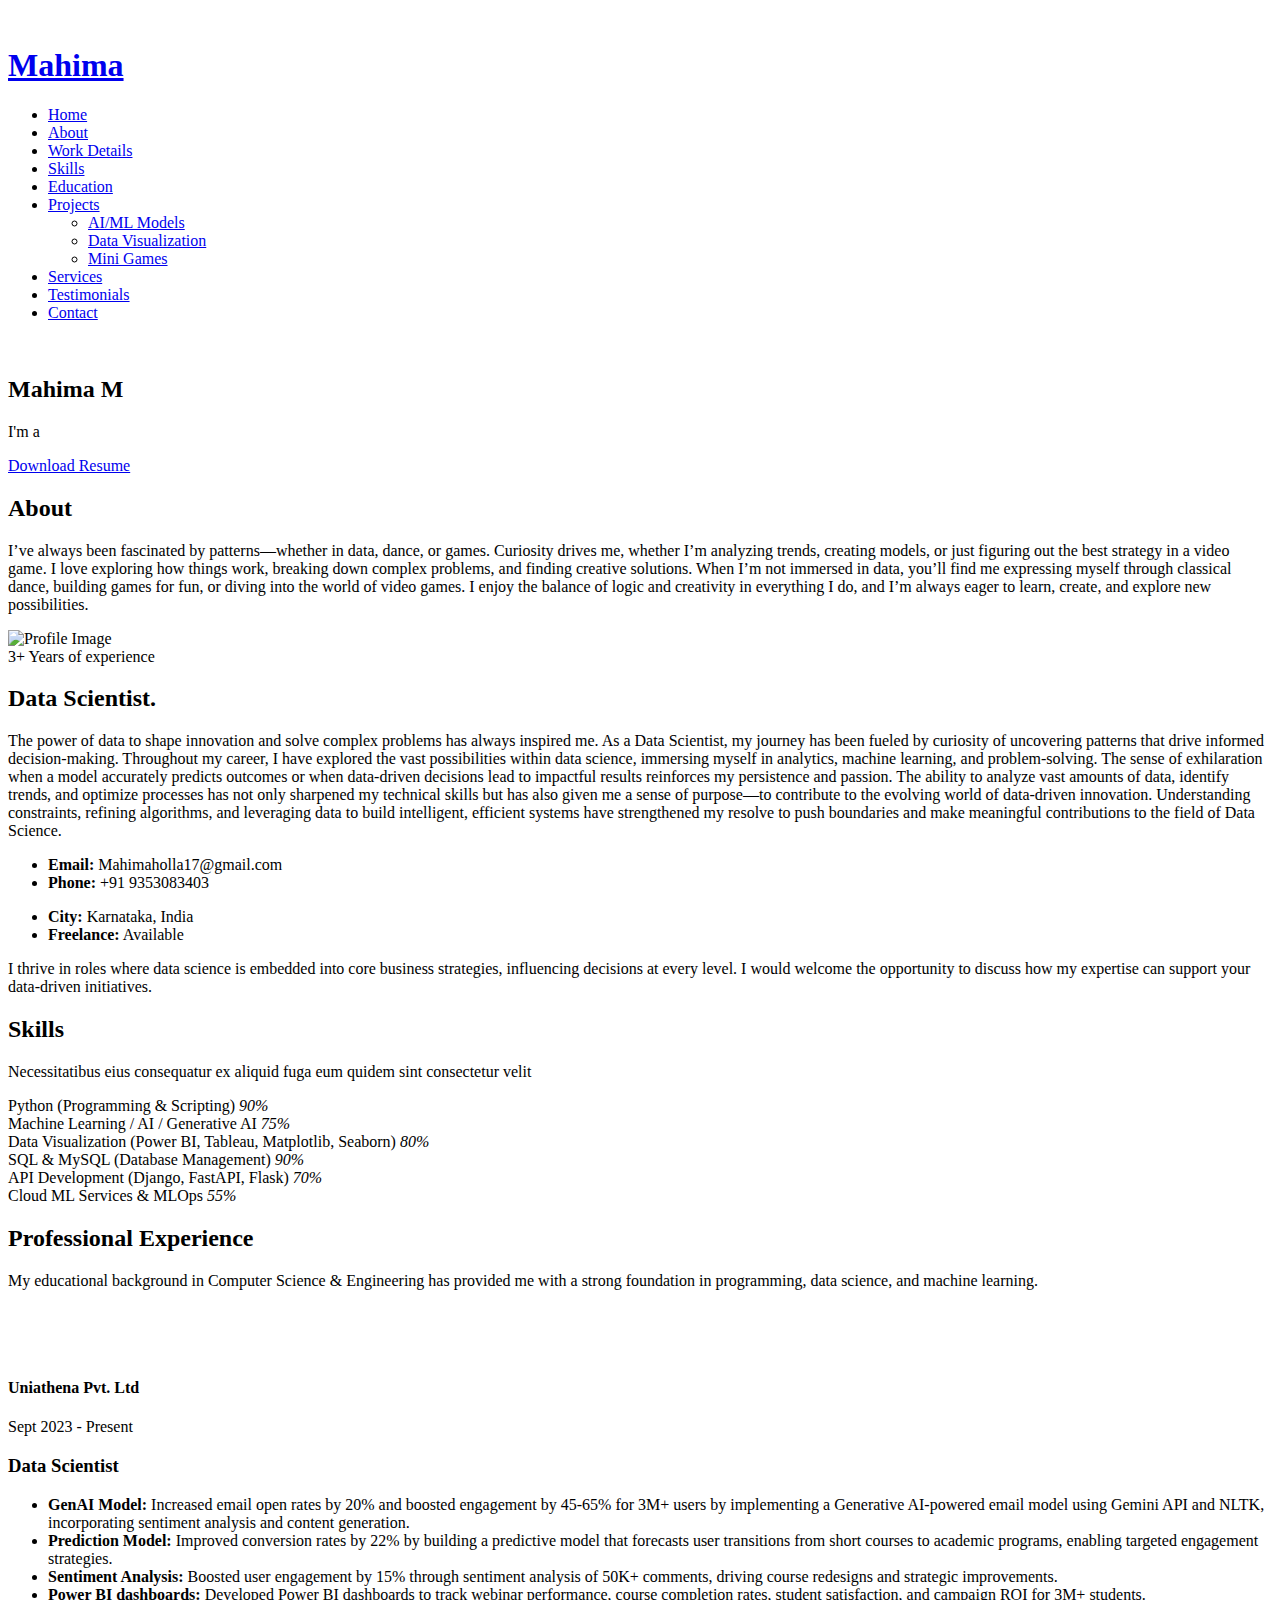
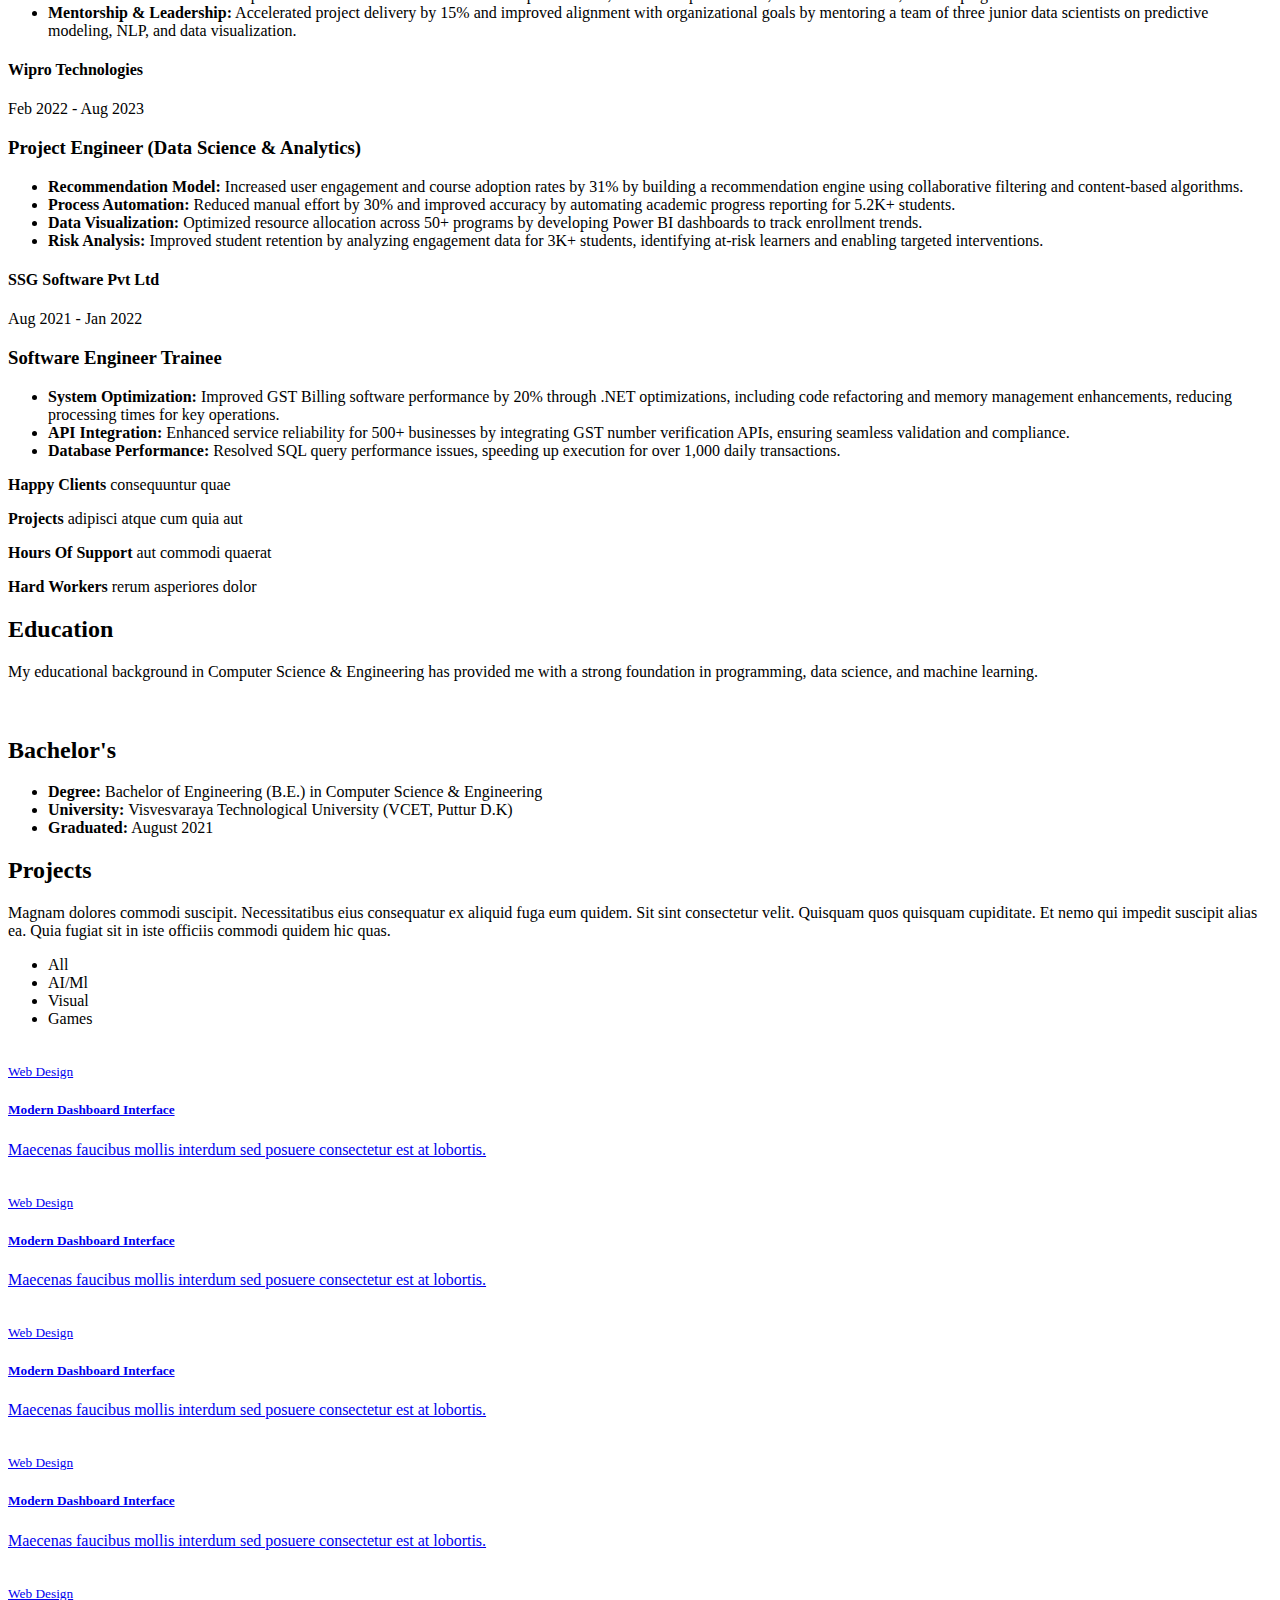
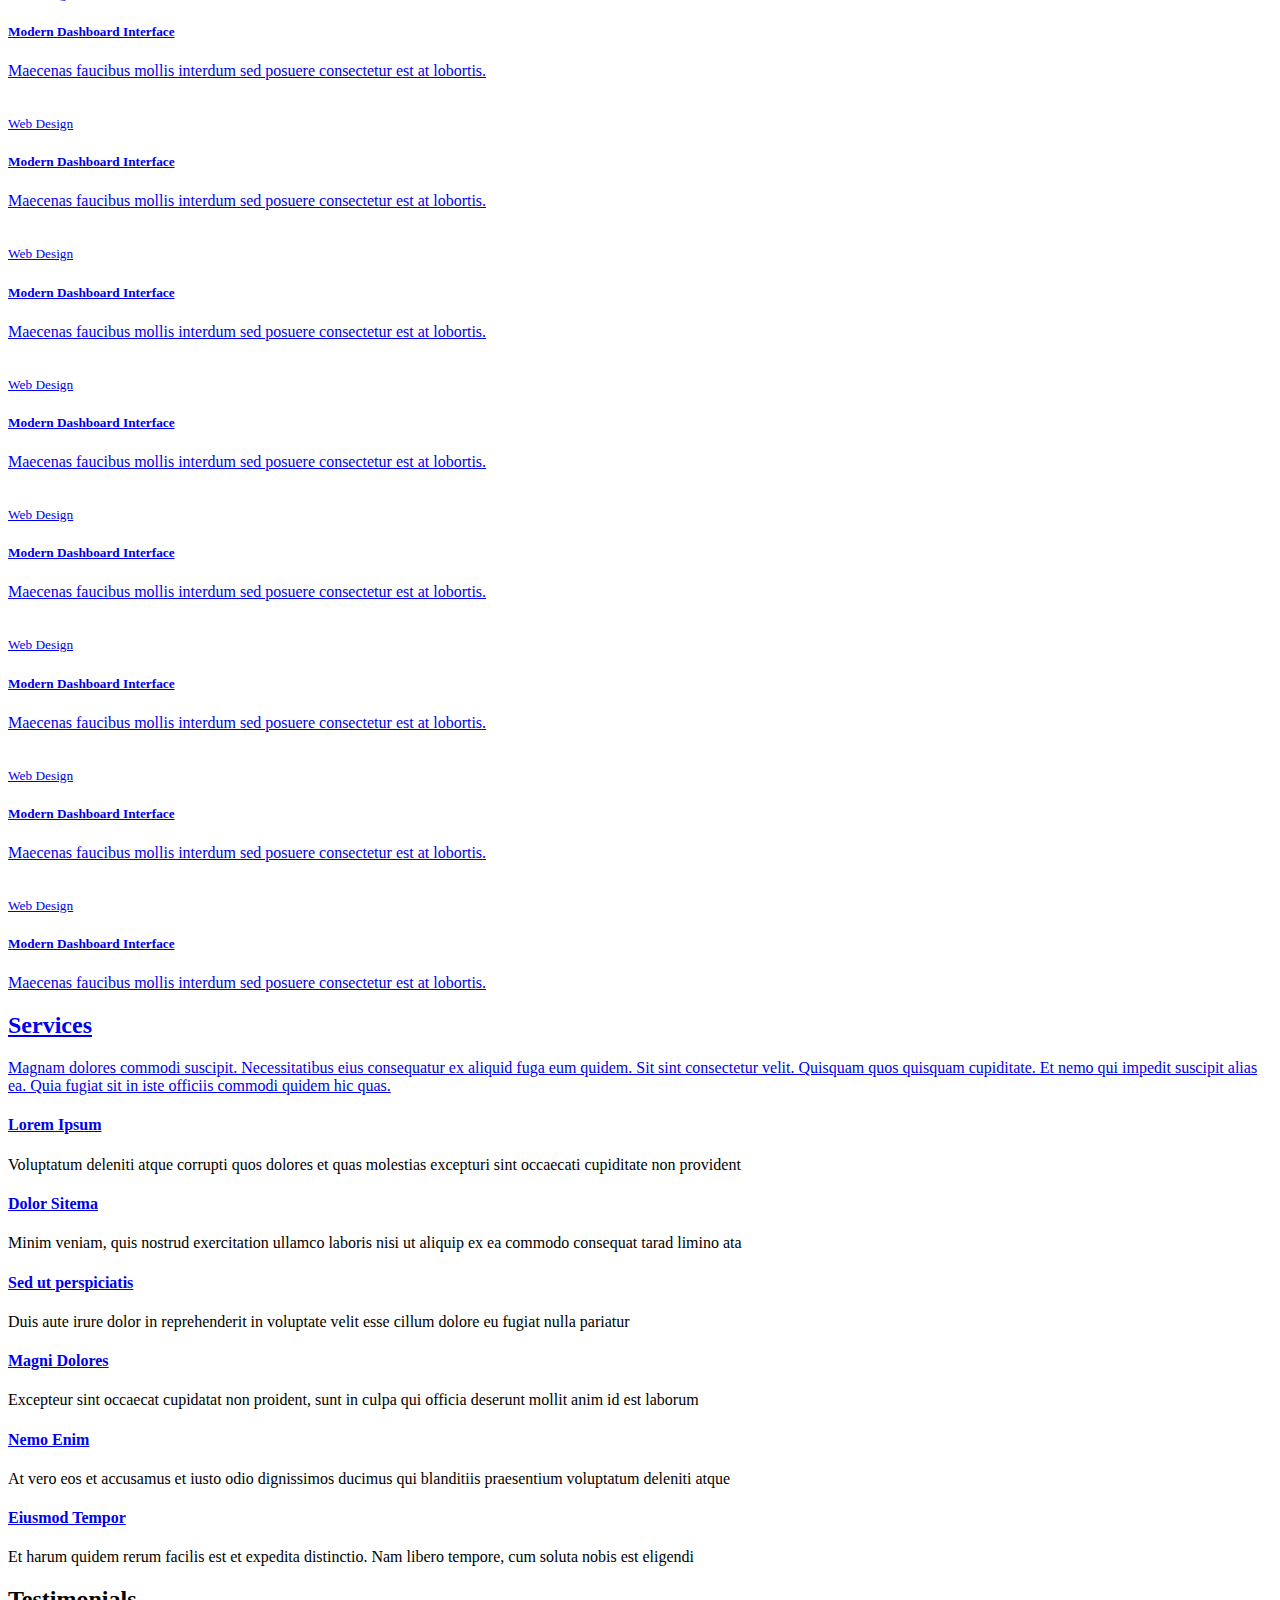
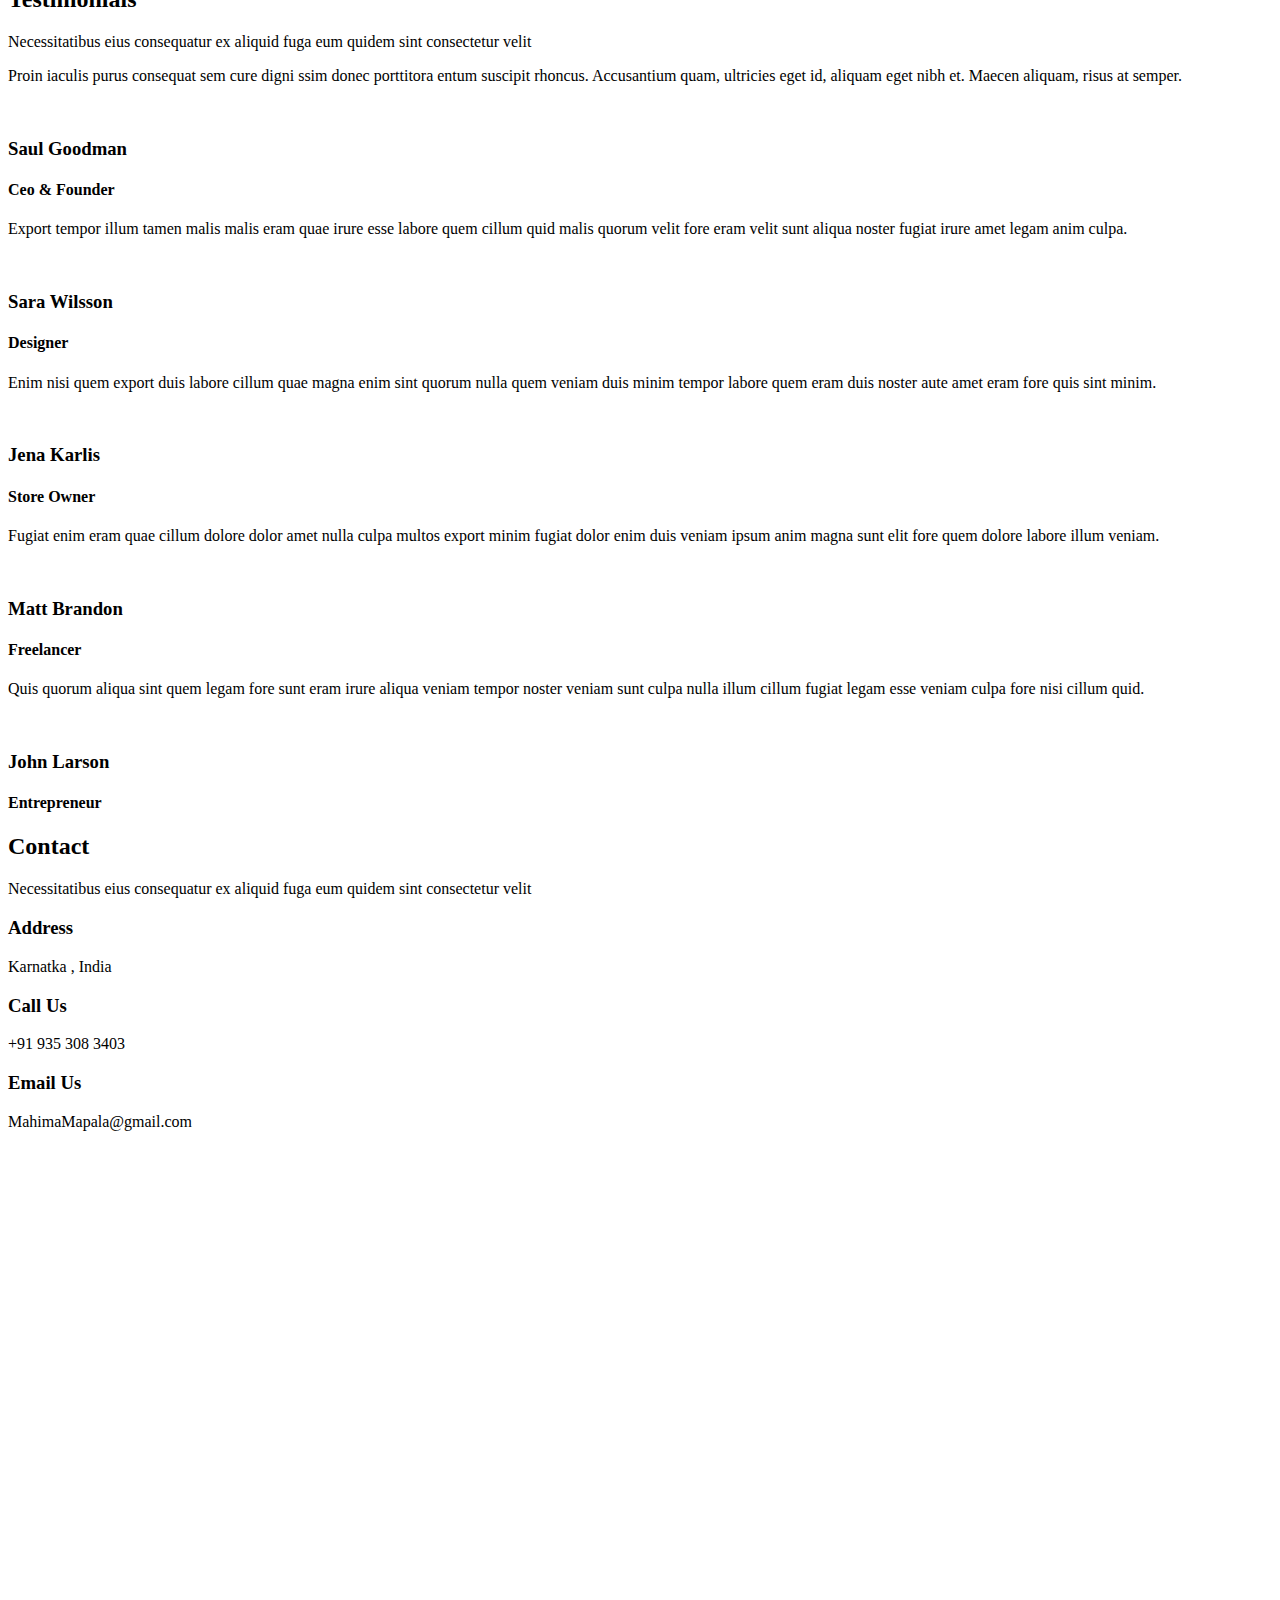
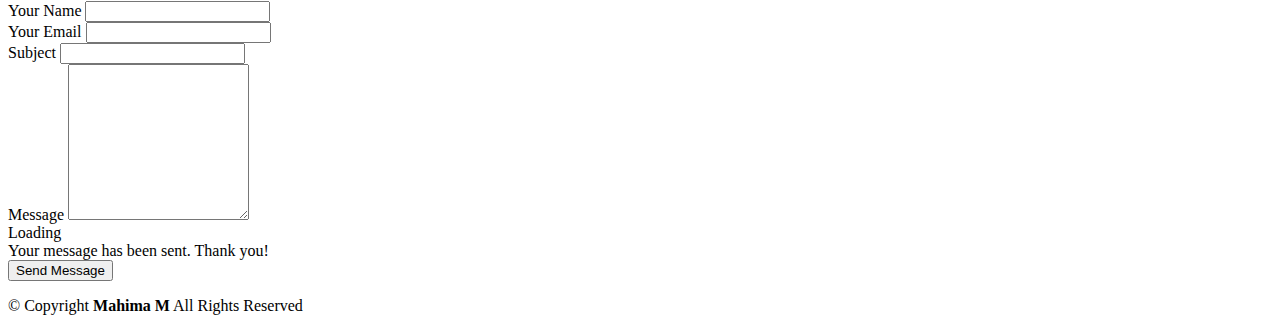
==== index.html @ 1193f6d0 "re arranged pages" ====
<!DOCTYPE html>
<html lang="en">

<head>
  <meta charset="utf-8">
  <meta content="width=device-width, initial-scale=1.0" name="viewport">
  <title>Index - iPortfolio Bootstrap Template</title>
  <meta content="" name="description">
  <meta content="" name="keywords">

  <!-- Favicons -->
  <link href="assets/img/favicon.png" rel="icon">
  <link href="assets/img/apple-touch-icon.png" rel="apple-touch-icon">

  <!-- Fonts -->
  <link href="https://fonts.googleapis.com" rel="preconnect">
  <link href="https://fonts.gstatic.com" rel="preconnect" crossorigin>
  <link
    href="https://fonts.googleapis.com/css2?family=Roboto:ital,wght@0,100;0,300;0,400;0,500;0,700;0,900;1,100;1,300;1,400;1,500;1,700;1,900&family=Poppins:ital,wght@0,100;0,200;0,300;0,400;0,500;0,600;0,700;0,800;0,900;1,100;1,200;1,300;1,400;1,500;1,600;1,700;1,800;1,900&family=Raleway:ital,wght@0,100;0,200;0,300;0,400;0,500;0,600;0,700;0,800;0,900;1,100;1,200;1,300;1,400;1,500;1,600;1,700;1,800;1,900&display=swap"
    rel="stylesheet">

  <!-- Vendor CSS Files -->
  <link href="assets/vendor/bootstrap/css/bootstrap.min.css" rel="stylesheet">
  <link href="assets/vendor/bootstrap-icons/bootstrap-icons.css" rel="stylesheet">
  <link href="assets/vendor/aos/aos.css" rel="stylesheet">
  <link href="assets/vendor/glightbox/css/glightbox.min.css" rel="stylesheet">
  <link href="assets/vendor/swiper/swiper-bundle.min.css" rel="stylesheet">

  <!-- Main CSS File -->
  <link href="assets/css/main.css" rel="stylesheet">

  <!-- =======================================================
  * Template Name: iPortfolio
  * Template URL: https://bootstrapmade.com/iportfolio-bootstrap-portfolio-websites-template/
  * Updated: Jun 29 2024 with Bootstrap v5.3.3
  * Author: BootstrapMade.com
  * License: https://bootstrapmade.com/license/
  ======================================================== -->
</head>

<body class="index-page">

  <header id="header" class="header dark-background d-flex flex-column">
    <i class="header-toggle d-xl-none bi bi-list"></i>

    <div class="profile-img">
      <img src="assets/img/my-profile-img.png" alt="" class="img-fluid rounded-circle">
    </div>

    <a href="index.html" class="logo d-flex align-items-center justify-content-center">
      <!-- Uncomment the line below if you also wish to use an image logo -->
      <!-- <img src="assets/img/logo.png" alt=""> -->
      <h1 class="sitename">Mahima</h1>
    </a>

    <div class="social-links text-center">
      <a href="#" class="twitter"><i class="bi bi-twitter-x"></i></a>
      <a href="#" class="facebook"><i class="bi bi-facebook"></i></a>
      <a href="#" class="instagram"><i class="bi bi-instagram"></i></a>
      <a href="#" class="google-plus"><i class="bi bi-skype"></i></a>
      <a href="#" class="linkedin"><i class="bi bi-linkedin"></i></a>
    </div>

    <nav id="navmenu" class="navmenu">
      <ul>
        <li><a href="#hero" class="active"><i class="bi bi-house navicon"></i>Home</a></li>
        <li><a href="#about"><i class="bi bi-person navicon"></i> About</a></li>
        <li><a href="#resume"><i class="bi bi-file-earmark-text navicon"></i>Work Details</a></li>
        <li><a href="#skills"><i class="bi bi-bar-chart navicon"></i> Skills</a></li>
        <li><a href="#education"><i class="bi bi-book navicon"></i> Education</a></li>

        <li class="dropdown"><a href="#portfolio" class="header-filter" data-filter="*" ><i class="bi bi-folder navicon"></i> <span>Projects</span> <i
              class="bi bi-chevron-down toggle-dropdown"></i></a>
          <ul>
            <li><a href="#portfolio" class="header-filter" data-filter=".filter-app">AI/ML Models</a></li>
            <li><a href="#portfolio" class="header-filter" data-filter=".filter-product">Data Visualization</a></li>
            <li><a href="#portfolio" class="header-filter" data-filter=".filter-branding">Mini Games</a></li>
            
          </ul>
        </li>
        <li><a href="#services"><i class="bi bi-hdd-stack navicon"></i> Services</a></li>

        <li><a href="#testimonials"><i class="bi bi-chat-left-quote navicon"></i> Testimonials</a></li>
        <li><a href="#contact"><i class="bi bi-envelope navicon"></i> Contact</a></li>
      </ul>
    </nav>

  </header>

  <main class="main">

    <!-- Hero Section -->
    <section id="hero" class="hero section dark-background">

      <img src="assets/img/hero-bg.png" alt="" data-aos="fade-in" class="">

      <div class="container" data-aos="fade-up" data-aos-delay="100">
        <h2>Mahima M</h2>
        <p>I'm a <span class="typed"
            data-typed-items="Data Scientist, Developer, Freelancer, Classical Dancer"></span><span
            class="typed-cursor typed-cursor--blink" aria-hidden="true"></span><span
            class="typed-cursor typed-cursor--blink" aria-hidden="true"></span></p>
        <a href="assets/MAHIMA M CV -.pdf" class="btn-get-started">Download Resume</a>
      </div>

    </section><!-- /Hero Section -->

    <!-- About Section -->
    <section id="about" class="about section">

      <!-- Section Title -->
      <div class="container section-title" data-aos="fade-up">
        <h2>About</h2>
        <p>I’ve always been fascinated by patterns—whether in data, dance, or games. Curiosity drives me, whether I’m
          analyzing trends, creating models, or just figuring out the best strategy in a video game. I love exploring
          how things work, breaking down complex problems, and finding creative solutions.

          When I’m not immersed in data, you’ll find me expressing myself through classical dance, building games for
          fun, or diving into the world of video games. I enjoy the balance of logic and creativity in everything I do,
          and I’m always eager to learn, create, and explore new possibilities.</p>
      </div><!-- End Section Title -->

      <div class="container" data-aos="fade-up" data-aos-delay="100">

        <div class="row gy-4 justify-content-center">
          <div class="col-lg-4" data-aos="zoom-out" data-aos-delay="200">
            <div class="about-image">
              <img src="assets/img/my-profile-img.png" alt="Profile Image" class="img-fluid">
              <div class="experience-badge" data-aos="zoom-in" data-aos-delay="300">
                <span class="number" contenteditable="true" spellcheck="false">3+</span>
                <span class="text" contenteditable="true" spellcheck="false">Years of experience</span>
              </div>
            </div>
          </div>


          <div class="col-lg-8 content">
            <h2>Data Scientist.</h2>
            <p class="fst-italic py-3">
              The power of data to shape innovation and solve complex problems has always inspired me. As a Data
              Scientist, my journey has been fueled by curiosity of uncovering patterns that drive informed
              decision-making. Throughout my career, I have explored the vast possibilities within data science,
              immersing myself in analytics, machine learning, and problem-solving.

              The sense of exhilaration when a model accurately predicts outcomes or when data-driven decisions lead to
              impactful results reinforces my persistence and passion. The ability to analyze vast amounts of data,
              identify trends, and optimize processes has not only sharpened my technical skills but has also given me a
              sense of purpose—to contribute to the evolving world of data-driven innovation. Understanding constraints,
              refining algorithms, and leveraging data to build intelligent, efficient systems have strengthened my
              resolve to push boundaries and make meaningful contributions to the field of Data Science.

            </p>
            <div class="row">
              <div class="col-lg-6">
                <ul>
                  <!-- <li><i class="bi bi-chevron-right"></i> <strong>Birthday:</strong> <span>1 May 1995</span></li>
                --><!--<li><i class="bi bi-chevron-right"></i> <strong>Website:</strong> <span>www.example.com</span></li>
                  --><!--<li><i class="bi bi-chevron-right"></i> <strong>Degree:</strong> <span>Bachelor of Engineering in Computer Science</span></li>
                -->
                  <li><i class="bi bi-chevron-right"></i> <strong>Email:</strong> <span>Mahimaholla17@gmail.com</span>
                  </li>

                  <li><i class="bi bi-chevron-right"></i> <strong>Phone:</strong> <span>+91 9353083403</span></li>

                </ul>
              </div>
              <div class="col-lg-6">
                <ul>
                  <!--<li><i class="bi bi-chevron-right"></i> <strong>Age:</strong> <span>30</span></li>
                               -->
                  <li><i class="bi bi-chevron-right"></i> <strong>City:</strong> <span>Karnataka, India</span></li>
                  <li><i class="bi bi-chevron-right"></i> <strong>Freelance:</strong> <span>Available</span></li>
                </ul>
              </div>
            </div>
            <p class="py-3">
              I thrive in roles where data science is embedded into core business strategies, influencing decisions at
              every level. I would welcome the opportunity to discuss how my expertise can support your data-driven
              initiatives.</p>
            </p>
          </div>
        </div>

      </div>

    </section><!-- /About Section -->






    <!-- Skills Section -->
    <section id="skills" class="skills section light-background">

      <!-- Section Title -->
      <div class="container section-title" data-aos="fade-up">
        <h2>Skills</h2>
        <p>Necessitatibus eius consequatur ex aliquid fuga eum quidem sint consectetur velit</p>
      </div><!-- End Section Title -->


      <div class="container" data-aos="fade-up" data-aos-delay="100">

        <div class="row skills-content skills-animation">

          <div class="col-lg-6">



            <div class="progress">
              <span class="skill"><span>Python (Programming & Scripting)</span> <i class="val">90%</i></span>
              <div class="progress-bar-wrap">
                <div class="progress-bar" role="progressbar" aria-valuenow="90" aria-valuemin="0" aria-valuemax="100">
                </div>
              </div>
            </div><!-- End Skills Item -->


            <div class="progress">
              <span class="skill"><span>Machine Learning / AI / Generative AI</span> <i class="val">75%</i></span>
              <div class="progress-bar-wrap">
                <div class="progress-bar" role="progressbar" aria-valuenow="70" aria-valuemin="0" aria-valuemax="100">
                </div>
              </div>
            </div><!-- End Skills Item -->



            <div class="progress">
              <span class="skill"><span>Data Visualization (Power BI, Tableau, Matplotlib, Seaborn)</span> <i
                  class="val">80%</i></span>
              <div class="progress-bar-wrap">
                <div class="progress-bar" role="progressbar" aria-valuenow="85" aria-valuemin="0" aria-valuemax="100">
                </div>
              </div>
            </div><!-- End Skills Item -->

          </div>

          <div class="col-lg-6">

            <div class="progress">
              <span class="skill"><span>SQL & MySQL (Database Management)</span> <i class="val">90%</i></span>
              <div class="progress-bar-wrap">
                <div class="progress-bar" role="progressbar" aria-valuenow="90" aria-valuemin="0" aria-valuemax="100">
                </div>
              </div>
            </div><!-- End Skills Item -->

            <div class="progress">
              <span class="skill"><span>API Development (Django, FastAPI, Flask) </span> <i class="val">70%</i></span>
              <div class="progress-bar-wrap">
                <div class="progress-bar" role="progressbar" aria-valuenow="70" aria-valuemin="0" aria-valuemax="100">
                </div>
              </div>
            </div><!-- End Skills Item -->

            <div class="progress">
              <span class="skill"><span>Cloud ML Services & MLOps</span> <i class="val">55%</i></span>
              <div class="progress-bar-wrap">
                <div class="progress-bar" role="progressbar" aria-valuenow="55" aria-valuemin="0" aria-valuemax="100">
                </div>
              </div>
            </div><!-- End Skills Item -->

          </div>

        </div>

      </div>

    </section><!-- /Skills Section -->


    <!-- Resume Section -->
    <!-- Resume Section -->
    <section id="resume" class="resume section">

      <!-- Section Title -->
      <div class="container section-title" style="padding-bottom: 20px;" data-aos="fade-up">
        <h2>Professional Experience</h2>
        <p style="margin-bottom: 3rem;">My educational background in Computer Science & Engineering has provided me with
          a strong foundation in programming, data science, and machine learning.</p>
      </div><!-- End Section Title -->

      <slot type="section-title"></slot>

      <div class="container" data-aos="fade-up" data-aos-delay="100">

        <div class="row">
          <div class="col-12">
            <div class="resume-wrapper">
              <div class="resume-block" data-aos="fade-up">

                <div class="timeline">

                  <div class="timeline-item" data-aos="fade-up" data-aos-delay="200">
                    <div class="timeline-left">
                      <h4 class="company">Uniathena Pvt. Ltd</h4>
                      <span class="period">Sept 2023 - Present</span>
                    </div>
                    <div class="timeline-dot"></div>
                    <div class="timeline-right">
                      <h3 class="position">Data Scientist</h3>
                      <ul class="description">
                        <li><b>GenAI Model:</b> Increased email open rates by 20% and boosted engagement by 45-65% for
                          3M+ users by implementing a Generative AI-powered email model using Gemini API and NLTK,
                          incorporating sentiment analysis and content generation.</li>
                        <li><b>Prediction Model:</b> Improved conversion rates by 22% by building a predictive model
                          that forecasts user transitions from short courses to academic programs, enabling targeted
                          engagement strategies.</li>
                        <li><b>Sentiment Analysis:</b> Boosted user engagement by 15% through sentiment analysis of 50K+
                          comments, driving course redesigns and strategic improvements.</li>
                        <li><b>Power BI dashboards:</b> Developed Power BI dashboards to track webinar performance,
                          course completion rates, student satisfaction, and campaign ROI for 3M+ students.</li>
                        <li><b>Mentorship & Leadership:</b> Accelerated project delivery by 15% and improved alignment
                          with organizational goals by mentoring a team of three junior data scientists on predictive
                          modeling, NLP, and data visualization.</li>
                      </ul>

                    </div>
                  </div>

                  <div class="timeline-item" data-aos="fade-up" data-aos-delay="300">
                    <div class="timeline-left">
                      <h4 class="company">Wipro Technologies</h4>
                      <span class="period">Feb 2022 - Aug 2023</span>
                    </div>
                    <div class="timeline-dot"></div>
                    <div class="timeline-right">
                      <h3 class="position">Project Engineer (Data Science & Analytics)</h3>
                      <ul class="description">
                        <li><b>Recommendation Model:</b> Increased user engagement and course adoption rates by 31% by
                          building a recommendation engine using collaborative filtering and content-based algorithms.
                        </li>
                        <li><b>Process Automation:</b> Reduced manual effort by 30% and improved accuracy by automating
                          academic progress reporting for 5.2K+ students.</li>
                        <li><b>Data Visualization:</b> Optimized resource allocation across 50+ programs by developing
                          Power BI dashboards to track enrollment trends.</li>
                        <li><b>Risk Analysis:</b> Improved student retention by analyzing engagement data for 3K+
                          students, identifying at-risk learners and enabling targeted interventions.</li>
                      </ul>
                    </div>
                  </div>

                  <div class="timeline-item" data-aos="fade-up" data-aos-delay="400">
                    <div class="timeline-left">
                      <h4 class="company">SSG Software Pvt Ltd</h4>
                      <span class="period">Aug 2021 - Jan 2022</span>
                    </div>
                    <div class="timeline-dot"></div>
                    <div class="timeline-right ">

                      <h3 class="position">Software Engineer Trainee</h3>
                      <ul class="description">
                        <li><b>System Optimization:</b> Improved GST Billing software performance by 20% through .NET
                          optimizations, including code refactoring and memory management enhancements, reducing
                          processing times for key operations.</li>
                        <li><b>API Integration:</b> Enhanced service reliability for 500+ businesses by integrating GST
                          number verification APIs, ensuring seamless validation and compliance.</li>
                        <li><b>Database Performance:</b> Resolved SQL query performance issues, speeding up execution
                          for over 1,000 daily transactions.</li>
                      </ul>
                    </div>
                  </div>

                </div><!-- End Timeline -->

              </div>
            </div>
          </div>
        </div>

      </div>

    </section><!-- /Resume Section -->

    <!-- Stats Section -->

    <section id="stats" class="stats section light-background">

      <div class="container" data-aos="fade-up" data-aos-delay="100">

        <div class="row gy-4">

          <div class="col-lg-3 col-md-6">
            <div class="stats-item">
              <i class="bi bi-emoji-smile"></i>
              <span data-purecounter-start="0" data-purecounter-end="232" data-purecounter-duration="1"
                class="purecounter"></span>
              <p><strong>Happy Clients</strong> <span>consequuntur quae</span></p>
            </div>
          </div>

          <!-- End Stats Item -->

          <div class="col-lg-3 col-md-6">
            <div class="stats-item">
              <i class="bi bi-journal-richtext"></i>
              <span data-purecounter-start="0" data-purecounter-end="521" data-purecounter-duration="1"
                class="purecounter"></span>
              <p><strong>Projects</strong> <span>adipisci atque cum quia aut</span></p>
            </div>
          </div>
          <!-- End Stats Item -->

          <div class="col-lg-3 col-md-6">
            <div class="stats-item">
              <i class="bi bi-cup"></i>
              <span data-purecounter-start="0" data-purecounter-end="1453" data-purecounter-duration="1"
                class="purecounter"></span>
              <p><strong>Hours Of Support</strong> <span>aut commodi quaerat</span></p>
            </div>
          </div>
          <!-- End Stats Item -->

          <div class="col-lg-3 col-md-6">
            <div class="stats-item">
              <i class="bi bi-people"></i>
              <span data-purecounter-start="0" data-purecounter-end="32" data-purecounter-duration="1"
                class="purecounter"></span>
              <p><strong>Hard Workers</strong> <span>rerum asperiores dolor</span></p>
            </div>
          </div>
          <!-- End Stats Item -->

        </div>

      </div>

    </section>
    <!-- /Stats Section -->


    <!-- Education Section -->
    <section id="education" class="education section">

      <!-- Section Title -->
      <div class="container section-title" style="padding-bottom: 20px;" data-aos="fade-up">
        <h2>Education</h2>
        <p>My educational background in Computer Science & Engineering has provided me with a strong foundation in
          programming, data science, and machine learning.</p>
      </div><!-- End Section Title -->
      <div class="container" data-aos="fade-up" data-aos-delay="100">
        <div class="row">
          <div class="col-lg-8 content">
            <h2>Bachelor's</h2>
            <ul>
              <li><i class="bi bi-chevron-right"></i> <strong>Degree:</strong> <span>Bachelor of Engineering (B.E.) in
                  Computer Science & Engineering</span></li>
              <li><i class="bi bi-chevron-right"></i> <strong>University:</strong> <span>Visvesvaraya Technological
                  University (VCET, Puttur D.K)</span></li>
              <li><i class="bi bi-chevron-right"></i> <strong>Graduated:</strong> <span>August 2021</span></li>
            </ul>
          </div>
        </div>
      </div>

    </section><!-- /Education Section -->

    <!-- Portfolio Section -->
    <section id="portfolio" class="portfolio section light-background">

      <!-- Section Title -->
      <div class="container section-title" data-aos="fade-up">
        <h2>Projects</h2>
        <p>Magnam dolores commodi suscipit. Necessitatibus eius consequatur ex aliquid fuga eum quidem. Sit sint
          consectetur velit. Quisquam quos quisquam cupiditate. Et nemo qui impedit suscipit alias ea. Quia fugiat sit
          in iste officiis commodi quidem hic quas.</p>
      </div><!-- End Section Title -->

      <div class="container">

        <div class="isotope-layout" data-default-filter="*" data-layout="masonry" data-sort="original-order">

          <ul class="portfolio-filters isotope-filters" data-aos="fade-up" data-aos-delay="100">
            <li data-filter="*" class="filter-active"><i class="bi bi-grid-3x3"></i> All</li>
            <li data-filter=".filter-app"><i class="bi bi-robot"></i>AI/Ml</li>
            <li data-filter=".filter-product"><i class="bi bi-graph-up"></i>Visual</li>
            <li data-filter=".filter-branding"><i class="bi bi-controller"></i>Games</li>
            <!--<li data-filter=".filter-books">Books</li>-->
          </ul><!-- End Portfolio Filters -->

          <div class="row gy-4 isotope-container" data-aos="fade-up" data-aos-delay="200">

            <div class="col-lg-4 col-md-6 portfolio-item isotope-item filter-app">
              <div class="portfolio-card">
                <a href="pages/portfolio-details.html" title="More Details" class="text-decoration-none text-reset">
                  <div class="portfolio-content h-100">
                    <img src="assets/img/portfolio/app-1.jpg" class="img-fluid" alt="">
                    
                  </div>

                  <div class="portfolio-description-box p-3">
                    <small class="text-primary fw-bold text-uppercase">Web Design</small>
                    <h5 class="mt-2 mb-1">Modern Dashboard Interface</h5>
                    <p class="text-muted mb-0">Maecenas faucibus mollis interdum sed posuere consectetur est at
                      lobortis.
                    </p>
                  </div>
              </div>

            </div><!-- End Portfolio Item -->


            <div class="col-lg-4 col-md-6 portfolio-item isotope-item filter-product">
              <div class="portfolio-card">
                <a href="pages/portfolio-details.html" title="More Details" class="text-decoration-none text-reset">


                  <div class="portfolio-content h-100">
                    <img src="assets/img/portfolio/product-1.jpg" class="img-fluid" alt="">

                  </div>

                  <div class="portfolio-description-box p-3">
                    <small class="text-primary fw-bold text-uppercase">Web Design</small>
                    <h5 class="mt-2 mb-1">Modern Dashboard Interface</h5>
                    <p class="text-muted mb-0">Maecenas faucibus mollis interdum sed posuere consectetur est at
                      lobortis.
                    </p>
                  </div>
              </div>

            </div><!-- End Portfolio Item -->

            <div class="col-lg-4 col-md-6 portfolio-item isotope-item filter-branding">
              <div class="portfolio-card">
                <a href="pages/portfolio-details.html" title="More Details" class="text-decoration-none text-reset">


                  <div class="portfolio-content h-100">
                    <img src="assets/img/portfolio/branding-1.jpg" class="img-fluid" alt="">

                  </div>
                  <div class="portfolio-description-box p-3">
                    <small class="text-primary fw-bold text-uppercase">Web Design</small>
                    <h5 class="mt-2 mb-1">Modern Dashboard Interface</h5>
                    <p class="text-muted mb-0">Maecenas faucibus mollis interdum sed posuere consectetur est at
                      lobortis.
                    </p>
                  </div>
              </div>
            </div><!-- End Portfolio Item -->

            <div class="col-lg-4 col-md-6 portfolio-item isotope-item filter-books">
              <div class="portfolio-card">
                <a href="pages/portfolio-details.html" title="More Details" class="text-decoration-none text-reset">

                  <div class="portfolio-content h-100">
                    <img src="assets/img/portfolio/books-1.jpg" class="img-fluid" alt="">

                  </div>
                  <div class="portfolio-description-box p-3">
                    <small class="text-primary fw-bold text-uppercase">Web Design</small>
                    <h5 class="mt-2 mb-1">Modern Dashboard Interface</h5>
                    <p class="text-muted mb-0">Maecenas faucibus mollis interdum sed posuere consectetur est at
                      lobortis.
                    </p>
                  </div>
              </div>
            </div><!-- End Portfolio Item -->

            <div class="col-lg-4 col-md-6 portfolio-item isotope-item filter-app">
              <div class="portfolio-card">
                <a href="pages/portfolio-details.html" title="More Details" class="text-decoration-none text-reset">

                  <div class="portfolio-content h-100">
                    <img src="assets/img/portfolio/app-2.jpg" class="img-fluid" alt="">

                  </div>
                  <div class="portfolio-description-box p-3">
                    <small class="text-primary fw-bold text-uppercase">Web Design</small>
                    <h5 class="mt-2 mb-1">Modern Dashboard Interface</h5>
                    <p class="text-muted mb-0">Maecenas faucibus mollis interdum sed posuere consectetur est at
                      lobortis.
                    </p>
                  </div>
              </div>
            </div><!-- End Portfolio Item -->

            <div class="col-lg-4 col-md-6 portfolio-item isotope-item filter-product">
              <div class="portfolio-card">
                <a href="pages/portfolio-details.html" title="More Details" class="text-decoration-none text-reset">

                  <div class="portfolio-content h-100">
                    <img src="assets/img/portfolio/product-2.jpg" class="img-fluid" alt="">

                  </div>
                  <div class="portfolio-description-box p-3">
                    <small class="text-primary fw-bold text-uppercase">Web Design</small>
                    <h5 class="mt-2 mb-1">Modern Dashboard Interface</h5>
                    <p class="text-muted mb-0">Maecenas faucibus mollis interdum sed posuere consectetur est at
                      lobortis.
                    </p>
                  </div>
              </div>
            </div><!-- End Portfolio Item -->

            <div class="col-lg-4 col-md-6 portfolio-item isotope-item filter-branding">
              <div class="portfolio-card">
                <a href="pages/portfolio-details.html" title="More Details" class="text-decoration-none text-reset">

                  <div class="portfolio-content h-100">
                    <img src="assets/img/portfolio/branding-2.jpg" class="img-fluid" alt="">

                  </div>
                  <div class="portfolio-description-box p-3">
                    <small class="text-primary fw-bold text-uppercase">Web Design</small>
                    <h5 class="mt-2 mb-1">Modern Dashboard Interface</h5>
                    <p class="text-muted mb-0">Maecenas faucibus mollis interdum sed posuere consectetur est at
                      lobortis.
                    </p>
                  </div>
              </div>
            </div><!-- End Portfolio Item -->

            <div class="col-lg-4 col-md-6 portfolio-item isotope-item filter-books">
              <div class="portfolio-card">
                <a href="pages/portfolio-details.html" title="More Details" class="text-decoration-none text-reset">

                  <div class="portfolio-content h-100">
                    <img src="assets/img/portfolio/books-2.jpg" class="img-fluid" alt="">

                  </div>
                  <div class="portfolio-description-box p-3">
                    <small class="text-primary fw-bold text-uppercase">Web Design</small>
                    <h5 class="mt-2 mb-1">Modern Dashboard Interface</h5>
                    <p class="text-muted mb-0">Maecenas faucibus mollis interdum sed posuere consectetur est at
                      lobortis.
                    </p>
                  </div>
              </div>
            </div><!-- End Portfolio Item -->

            <div class="col-lg-4 col-md-6 portfolio-item isotope-item filter-app">
              <div class="portfolio-card">
                <a href="pages/portfolio-details.html" title="More Details" class="text-decoration-none text-reset">

                  <div class="portfolio-content h-100">
                    <img src="assets/img/portfolio/app-3.jpg" class="img-fluid" alt="">

                  </div>
                  <div class="portfolio-description-box p-3">
                    <small class="text-primary fw-bold text-uppercase">Web Design</small>
                    <h5 class="mt-2 mb-1">Modern Dashboard Interface</h5>
                    <p class="text-muted mb-0">Maecenas faucibus mollis interdum sed posuere consectetur est at
                      lobortis.
                    </p>
                  </div>
              </div>
            </div><!-- End Portfolio Item -->

            <div class="col-lg-4 col-md-6 portfolio-item isotope-item filter-product">
              <div class="portfolio-card">
                <a href="pages/portfolio-details.html" title="More Details" class="text-decoration-none text-reset">

                  <div class="portfolio-content h-100">
                    <img src="assets/img/portfolio/product-3.jpg" class="img-fluid" alt="">

                  </div>
                  <div class="portfolio-description-box p-3">
                    <small class="text-primary fw-bold text-uppercase">Web Design</small>
                    <h5 class="mt-2 mb-1">Modern Dashboard Interface</h5>
                    <p class="text-muted mb-0">Maecenas faucibus mollis interdum sed posuere consectetur est at
                      lobortis.
                    </p>
                  </div>
              </div>
            </div><!-- End Portfolio Item -->

            <div class="col-lg-4 col-md-6 portfolio-item isotope-item filter-branding">
              <div class="portfolio-card">
                <a href="pages/portfolio-details.html" title="More Details" class="text-decoration-none text-reset">

                  <div class="portfolio-content h-100">
                    <img src="assets/img/portfolio/branding-3.jpg" class="img-fluid" alt="">

                  </div>
                  <div class="portfolio-description-box p-3">
                    <small class="text-primary fw-bold text-uppercase">Web Design</small>
                    <h5 class="mt-2 mb-1">Modern Dashboard Interface</h5>
                    <p class="text-muted mb-0">Maecenas faucibus mollis interdum sed posuere consectetur est at
                      lobortis.
                    </p>
                  </div>
              </div>
            </div><!-- End Portfolio Item -->

            <div class="col-lg-4 col-md-6 portfolio-item isotope-item filter-books">

              <div class="portfolio-card">
                <a href="pages/portfolio-details.html" title="More Details" class="text-decoration-none text-reset">

                  <div class="portfolio-content h-100">
                    <img src="assets/img/portfolio/books-3.jpg" class="img-fluid" alt="">
                  </div>
                  <div class="portfolio-description-box p-3">
                    <small class="text-primary fw-bold text-uppercase">Web Design</small>
                    <h5 class="mt-2 mb-1">Modern Dashboard Interface</h5>
                    <p class="text-muted mb-0">Maecenas faucibus mollis interdum sed posuere consectetur est at
                      lobortis.
                    </p>
                  </div>
              </div>
            </div><!-- End Portfolio Item -->

          </div><!-- End Portfolio Container -->

        </div>

      </div>
    </section><!-- /Portfolio Section -->


    <!-- Services Section -->
    <section id="services" class="services sectiom">

      <!-- Section Title -->
      <div class="container section-title" data-aos="fade-up">
        <h2>Services</h2>
        <p>Magnam dolores commodi suscipit. Necessitatibus eius consequatur ex aliquid fuga eum quidem. Sit sint
          consectetur velit. Quisquam quos quisquam cupiditate. Et nemo qui impedit suscipit alias ea. Quia fugiat sit
          in iste officiis commodi quidem hic quas.</p>
      </div><!-- End Section Title -->

      <div class="container">

        <div class="row gy-4">

          <div class="col-lg-4 col-md-6 service-item d-flex" data-aos="fade-up" data-aos-delay="100">
            <div class="icon flex-shrink-0"><i class="bi bi-briefcase"></i></div>
            <div>
              <h4 class="title"><a href="pages/service-details.html" class="stretched-link">Lorem Ipsum</a></h4>
              <p class="description">Voluptatum deleniti atque corrupti quos dolores et quas molestias excepturi sint
                occaecati cupiditate non provident</p>
            </div>
          </div>
          <!-- End Service Item -->

          <div class="col-lg-4 col-md-6 service-item d-flex" data-aos="fade-up" data-aos-delay="200">
            <div class="icon flex-shrink-0"><i class="bi bi-card-checklist"></i></div>
            <div>
              <h4 class="title"><a href="pages/service-details.html" class="stretched-link">Dolor Sitema</a></h4>
              <p class="description">Minim veniam, quis nostrud exercitation ullamco laboris nisi ut aliquip ex ea
                commodo consequat tarad limino ata</p>
            </div>
          </div><!-- End Service Item -->

          <div class="col-lg-4 col-md-6 service-item d-flex" data-aos="fade-up" data-aos-delay="300">
            <div class="icon flex-shrink-0"><i class="bi bi-bar-chart"></i></div>
            <div>
              <h4 class="title"><a href="pages/service-details.html" class="stretched-link">Sed ut perspiciatis</a></h4>
              <p class="description">Duis aute irure dolor in reprehenderit in voluptate velit esse cillum dolore eu
                fugiat nulla pariatur</p>
            </div>
          </div><!-- End Service Item -->

          <div class="col-lg-4 col-md-6 service-item d-flex" data-aos="fade-up" data-aos-delay="400">
            <div class="icon flex-shrink-0"><i class="bi bi-binoculars"></i></div>
            <div>
              <h4 class="title"><a href="pages/service-details.html" class="stretched-link">Magni Dolores</a></h4>
              <p class="description">Excepteur sint occaecat cupidatat non proident, sunt in culpa qui officia deserunt
                mollit anim id est laborum</p>
            </div>
          </div><!-- End Service Item -->

          <div class="col-lg-4 col-md-6 service-item d-flex" data-aos="fade-up" data-aos-delay="500">
            <div class="icon flex-shrink-0"><i class="bi bi-brightness-high"></i></div>
            <div>
              <h4 class="title"><a href="pages/service-details.html" class="stretched-link">Nemo Enim</a></h4>
              <p class="description">At vero eos et accusamus et iusto odio dignissimos ducimus qui blanditiis
                praesentium voluptatum deleniti atque</p>
            </div>
          </div><!-- End Service Item -->

          <div class="col-lg-4 col-md-6 service-item d-flex" data-aos="fade-up" data-aos-delay="600">
            <div class="icon flex-shrink-0"><i class="bi bi-calendar4-week"></i></div>
            <div>
              <h4 class="title"><a href="pages/service-details.html" class="stretched-link">Eiusmod Tempor</a></h4>
              <p class="description">Et harum quidem rerum facilis est et expedita distinctio. Nam libero tempore, cum
                soluta nobis est eligendi</p>
            </div>
          </div><!-- End Service Item -->

        </div>

      </div>

    </section><!-- /Services Section -->

    <!-- Testimonials Section -->
    <section id="testimonials" class="testimonials section light-background">

      <!-- Section Title -->
      <div class="container section-title" data-aos="fade-up">
        <h2>Testimonials</h2>
        <p>Necessitatibus eius consequatur ex aliquid fuga eum quidem sint consectetur velit</p>
      </div><!-- End Section Title -->

      <div class="container" data-aos="fade-up" data-aos-delay="100">

        <div class="swiper init-swiper">
          <script type="application/json" class="swiper-config">
            {
              "loop": true,
              "speed": 600,
              "autoplay": {
                "delay": 5000
              },
              "slidesPerView": "auto",
              "pagination": {
                "el": ".swiper-pagination",
                "type": "bullets",
                "clickable": true
              },
              "breakpoints": {
                "320": {
                  "slidesPerView": 1,
                  "spaceBetween": 40
                },
                "1200": {
                  "slidesPerView": 3,
                  "spaceBetween": 1
                }
              }
            }
          </script>
          <div class="swiper-wrapper">

            <div class="swiper-slide">
              <div class="testimonial-item">
                <p>
                  <i class="bi bi-quote quote-icon-left"></i>
                  <span>Proin iaculis purus consequat sem cure digni ssim donec porttitora entum suscipit rhoncus.
                    Accusantium quam, ultricies eget id, aliquam eget nibh et. Maecen aliquam, risus at semper.</span>
                  <i class="bi bi-quote quote-icon-right"></i>
                </p>
                <img src="assets/img/testimonials/testimonials-1.jpg" class="testimonial-img" alt="">
                <h3>Saul Goodman</h3>
                <h4>Ceo &amp; Founder</h4>
              </div>
            </div><!-- End testimonial item -->

            <div class="swiper-slide">
              <div class="testimonial-item">
                <p>
                  <i class="bi bi-quote quote-icon-left"></i>
                  <span>Export tempor illum tamen malis malis eram quae irure esse labore quem cillum quid malis quorum
                    velit fore eram velit sunt aliqua noster fugiat irure amet legam anim culpa.</span>
                  <i class="bi bi-quote quote-icon-right"></i>
                </p>
                <img src="assets/img/testimonials/testimonials-2.jpg" class="testimonial-img" alt="">
                <h3>Sara Wilsson</h3>
                <h4>Designer</h4>
              </div>
            </div><!-- End testimonial item -->

            <div class="swiper-slide">
              <div class="testimonial-item">
                <p>
                  <i class="bi bi-quote quote-icon-left"></i>
                  <span>Enim nisi quem export duis labore cillum quae magna enim sint quorum nulla quem veniam duis
                    minim tempor labore quem eram duis noster aute amet eram fore quis sint minim.</span>
                  <i class="bi bi-quote quote-icon-right"></i>
                </p>
                <img src="assets/img/testimonials/testimonials-3.jpg" class="testimonial-img" alt="">
                <h3>Jena Karlis</h3>
                <h4>Store Owner</h4>
              </div>
            </div><!-- End testimonial item -->

            <div class="swiper-slide">
              <div class="testimonial-item">
                <p>
                  <i class="bi bi-quote quote-icon-left"></i>
                  <span>Fugiat enim eram quae cillum dolore dolor amet nulla culpa multos export minim fugiat dolor enim
                    duis veniam ipsum anim magna sunt elit fore quem dolore labore illum veniam.</span>
                  <i class="bi bi-quote quote-icon-right"></i>
                </p>
                <img src="assets/img/testimonials/testimonials-4.jpg" class="testimonial-img" alt="">
                <h3>Matt Brandon</h3>
                <h4>Freelancer</h4>
              </div>
            </div><!-- End testimonial item -->

            <div class="swiper-slide">
              <div class="testimonial-item">
                <p>
                  <i class="bi bi-quote quote-icon-left"></i>
                  <span>Quis quorum aliqua sint quem legam fore sunt eram irure aliqua veniam tempor noster veniam sunt
                    culpa nulla illum cillum fugiat legam esse veniam culpa fore nisi cillum quid.</span>
                  <i class="bi bi-quote quote-icon-right"></i>
                </p>
                <img src="assets/img/testimonials/testimonials-5.jpg" class="testimonial-img" alt="">
                <h3>John Larson</h3>
                <h4>Entrepreneur</h4>
              </div>
            </div><!-- End testimonial item -->

          </div>
          <div class="swiper-pagination"></div>
        </div>

      </div>

    </section><!-- /Testimonials Section -->

    <!-- Contact Section -->
    <section id="contact" class="contact section">

      <!-- Section Title -->
      <div class="container section-title" data-aos="fade-up">
        <h2>Contact</h2>
        <p>Necessitatibus eius consequatur ex aliquid fuga eum quidem sint consectetur velit</p>
      </div><!-- End Section Title -->

      <div class="container" data-aos="fade-up" data-aos-delay="100">

        <div class="row gy-4">

          <div class="col-lg-5">

            <div class="info-wrap">
              <div class="info-item d-flex" data-aos="fade-up" data-aos-delay="200">
                <i class="bi bi-geo-alt flex-shrink-0"></i>
                <div>
                  <h3>Address</h3>
                  <p>Karnatka , India</p>
                </div>
              </div><!-- End Info Item -->

              <div class="info-item d-flex" data-aos="fade-up" data-aos-delay="300">
                <i class="bi bi-telephone flex-shrink-0"></i>
                <div>
                  <h3>Call Us</h3>
                  <p>+91 935 308 3403</p>
                </div>
              </div><!-- End Info Item -->

              <div class="info-item d-flex" data-aos="fade-up" data-aos-delay="400">
                <i class="bi bi-envelope flex-shrink-0"></i>
                <div>
                  <h3>Email Us</h3>
                  <p>MahimaMapala@gmail.com
                  </p>
                </div>
              </div><!-- End Info Item -->

              <iframe
                src="https://www.google.com/maps/embed?pb=!1m18!1m12!1m3!1d3945694.455540422!2d76.32084794999999!3d15.036095649999996!2m3!1f0!2f0!3f0!3m2!1i1024!2i768!4f13.1!3m3!1m2!1s0x3ba35a4c37bf488f%3A0x41f1d28cd1757cd5!2sKarnataka!5e0!3m2!1sen!2sin!4v1743058695888!5m2!1sen!2sin"
                width="600" height="450" style="border:0;" allowfullscreen="" loading="lazy"
                referrerpolicy="no-referrer-when-downgrade"></iframe>
            </div>
          </div>

          <div class="col-lg-7">
            <form action="forms/contact.php" method="post" class="php-email-form" data-aos="fade-up"
              data-aos-delay="200">
              <div class="row gy-4">

                <div class="col-md-6">
                  <label for="name-field" class="pb-2">Your Name</label>
                  <input type="text" name="name" id="name-field" class="form-control" required="">
                </div>

                <div class="col-md-6">
                  <label for="email-field" class="pb-2">Your Email</label>
                  <input type="email" class="form-control" name="email" id="email-field" required="">
                </div>

                <div class="col-md-12">
                  <label for="subject-field" class="pb-2">Subject</label>
                  <input type="text" class="form-control" name="subject" id="subject-field" required="">
                </div>

                <div class="col-md-12">
                  <label for="message-field" class="pb-2">Message</label>
                  <textarea class="form-control" name="message" rows="10" id="message-field" required=""></textarea>
                </div>

                <div class="col-md-12 text-center">
                  <div class="loading">Loading</div>
                  <div class="error-message"></div>
                  <div class="sent-message">Your message has been sent. Thank you!</div>

                  <button type="submit">Send Message</button>
                </div>

              </div>
            </form>
          </div><!-- End Contact Form -->

        </div>

      </div>

    </section><!-- /Contact Section -->

  </main>

  <footer id="footer" class="footer position-relative light-background">

    <div class="container">
      <div class="copyright text-center ">
        <p>© <span>Copyright</span> <strong class="px-1 sitename">Mahima M</strong> <span>All Rights Reserved</span></p>
      </div>
    </div>

  </footer>

  <!-- Scroll Top -->
  <a href="#" id="scroll-top" class="scroll-top d-flex align-items-center justify-content-center"><i
      class="bi bi-arrow-up-short"></i></a>

  <!-- Preloader -->
  <div id="preloader"></div>

  <!-- Vendor JS Files -->
  <script src="assets/vendor/bootstrap/js/bootstrap.bundle.min.js"></script>
  <script src="assets/vendor/php-email-form/validate.js"></script>
  <script src="assets/vendor/aos/aos.js"></script>
  <script src="assets/vendor/typed.js/typed.umd.js"></script>
  <script src="assets/vendor/purecounter/purecounter_vanilla.js"></script>
  <script src="assets/vendor/waypoints/noframework.waypoints.js"></script>
  <script src="assets/vendor/glightbox/js/glightbox.min.js"></script>
  <script src="assets/vendor/imagesloaded/imagesloaded.pkgd.min.js"></script>
  <script src="assets/vendor/isotope-layout/isotope.pkgd.min.js"></script>
  <script src="assets/vendor/swiper/swiper-bundle.min.js"></script>
  <script src="assets\js\portfolio_header_filter.js"></script>

  <!-- Main JS File -->
  <script src="assets/js/main.js"></script>

</body>

</html>
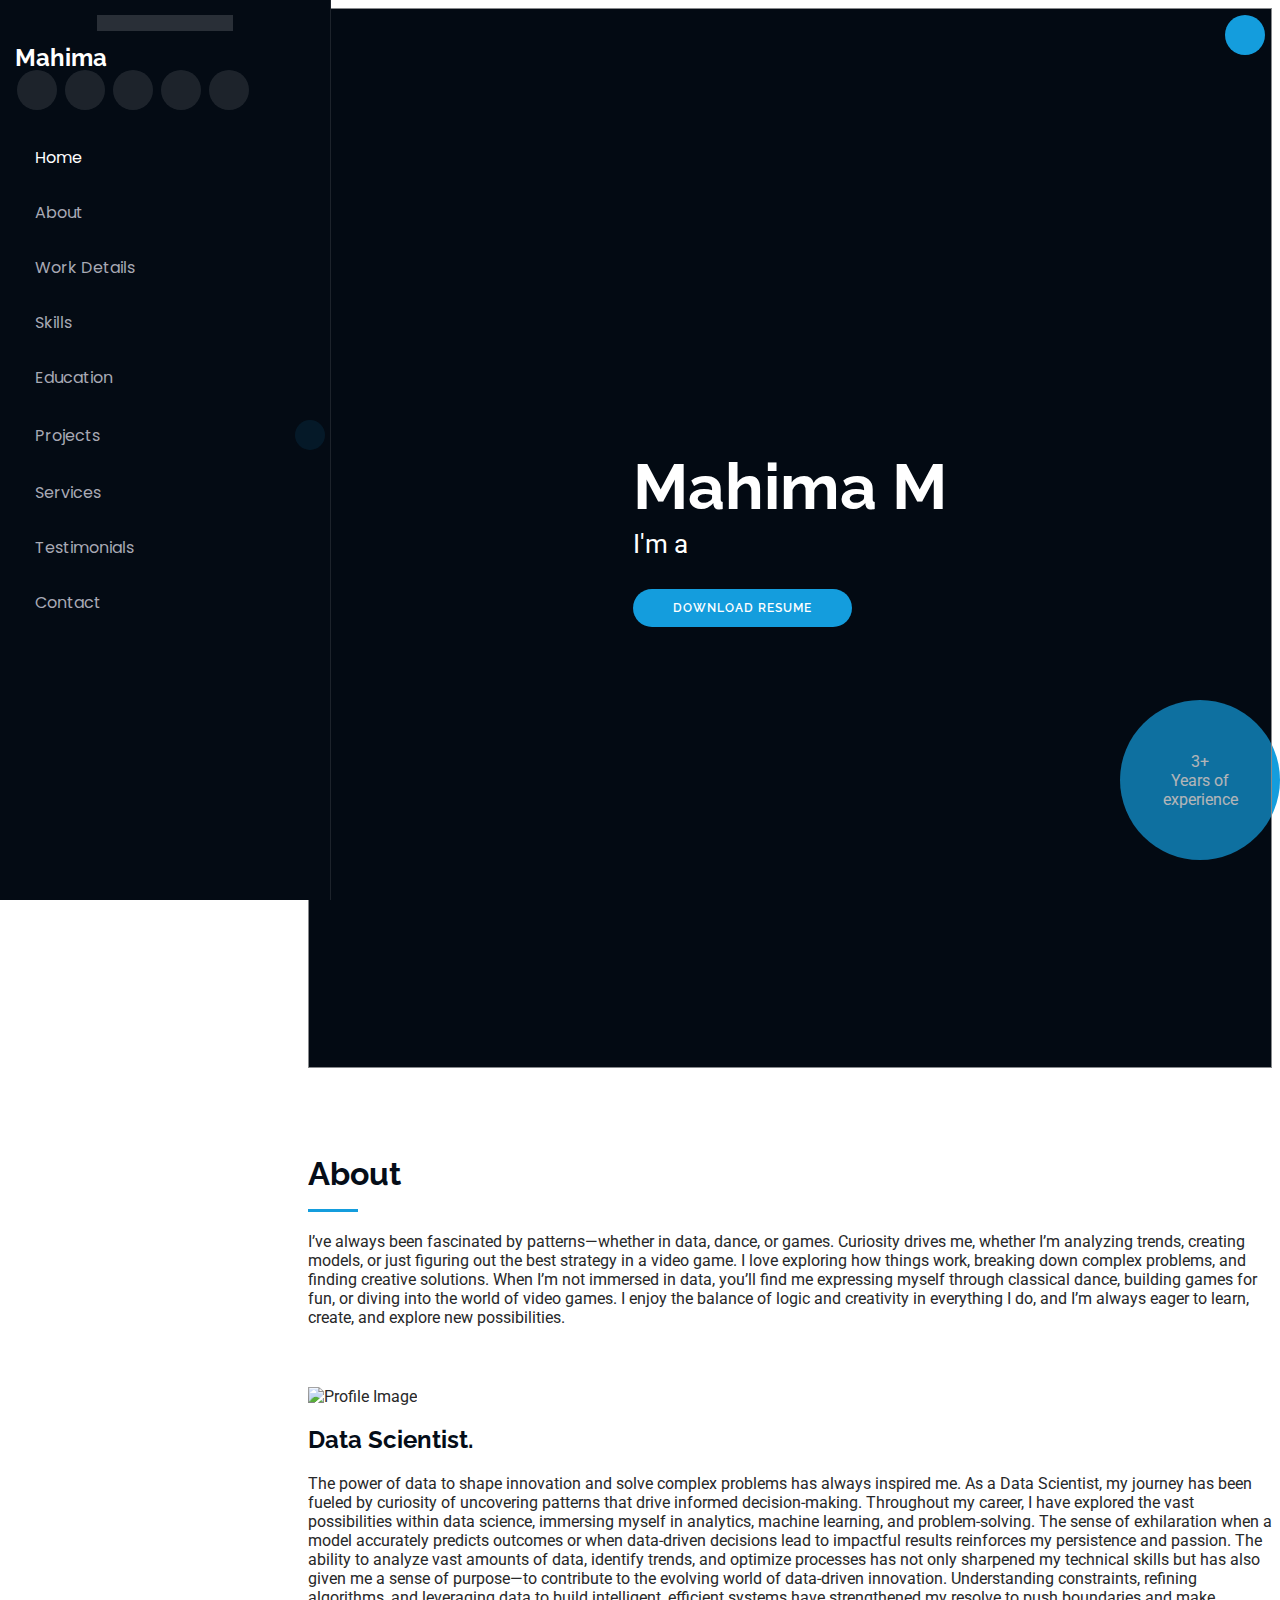
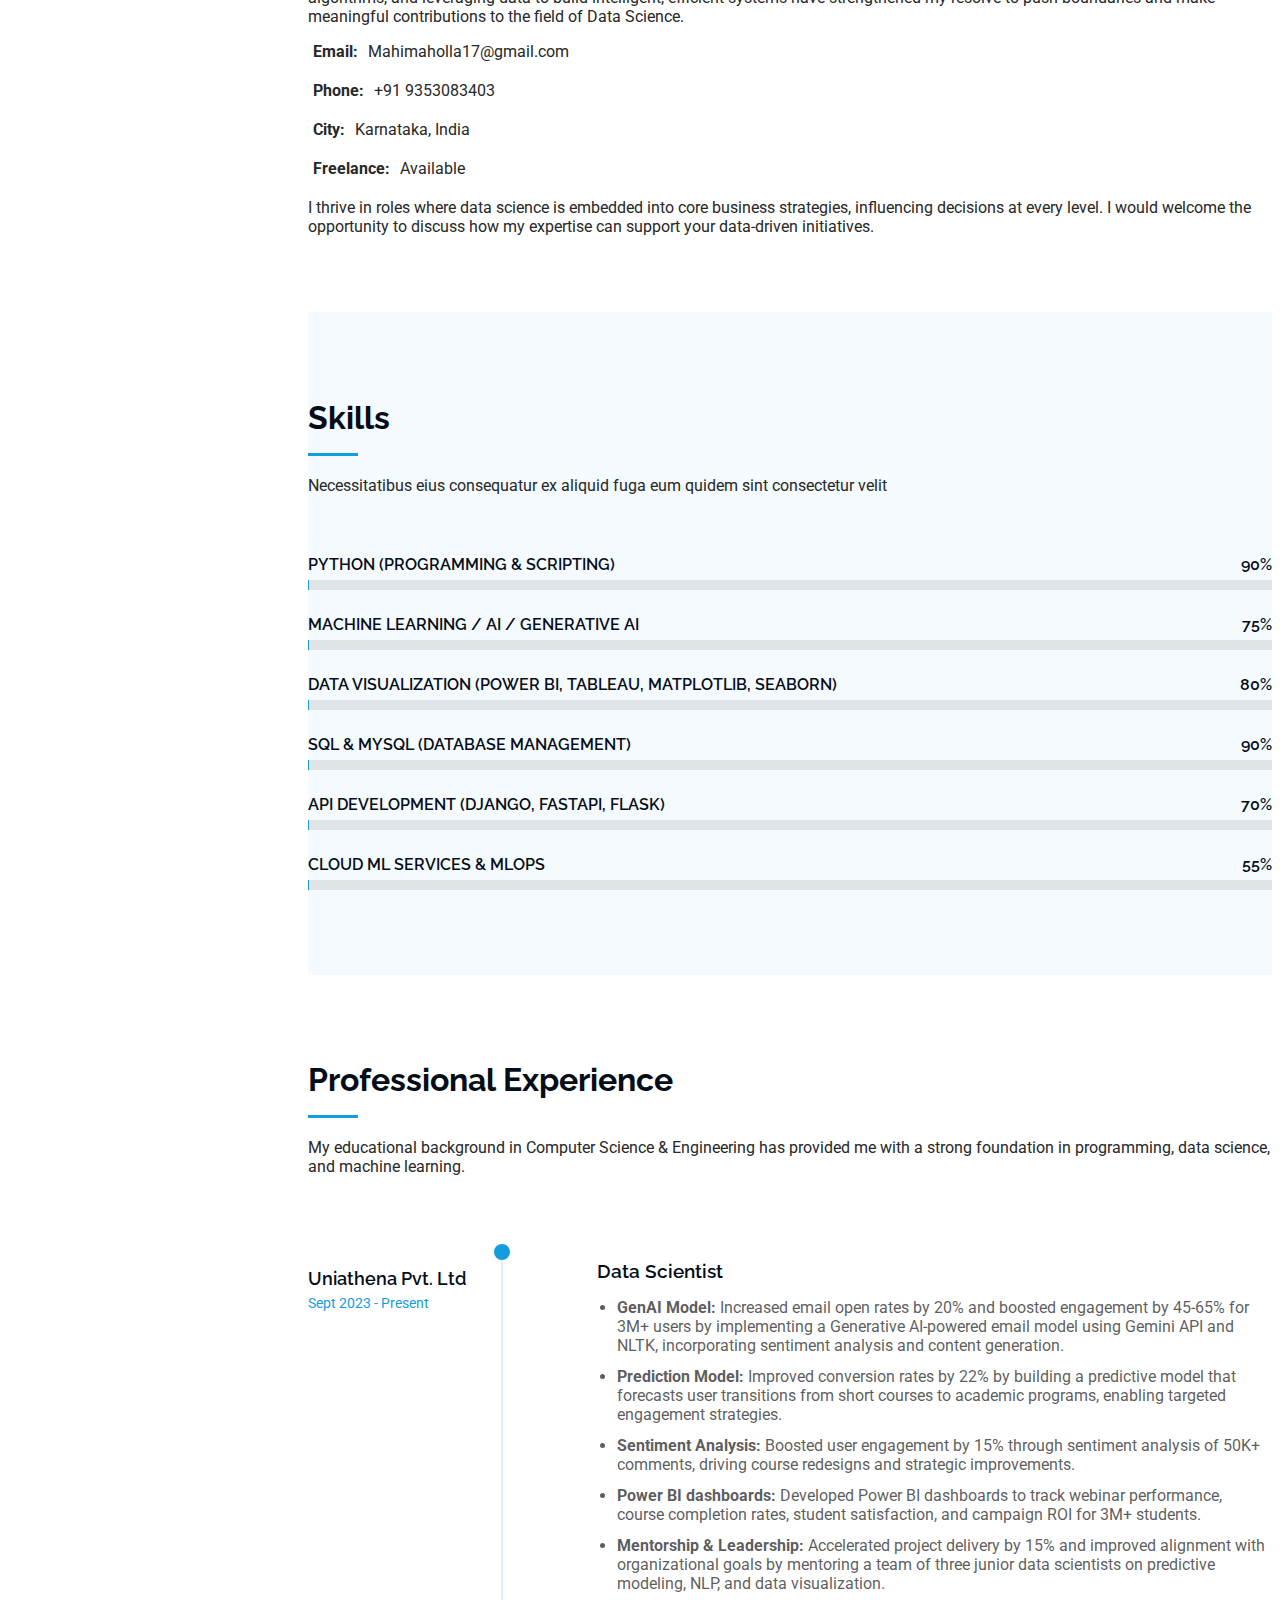
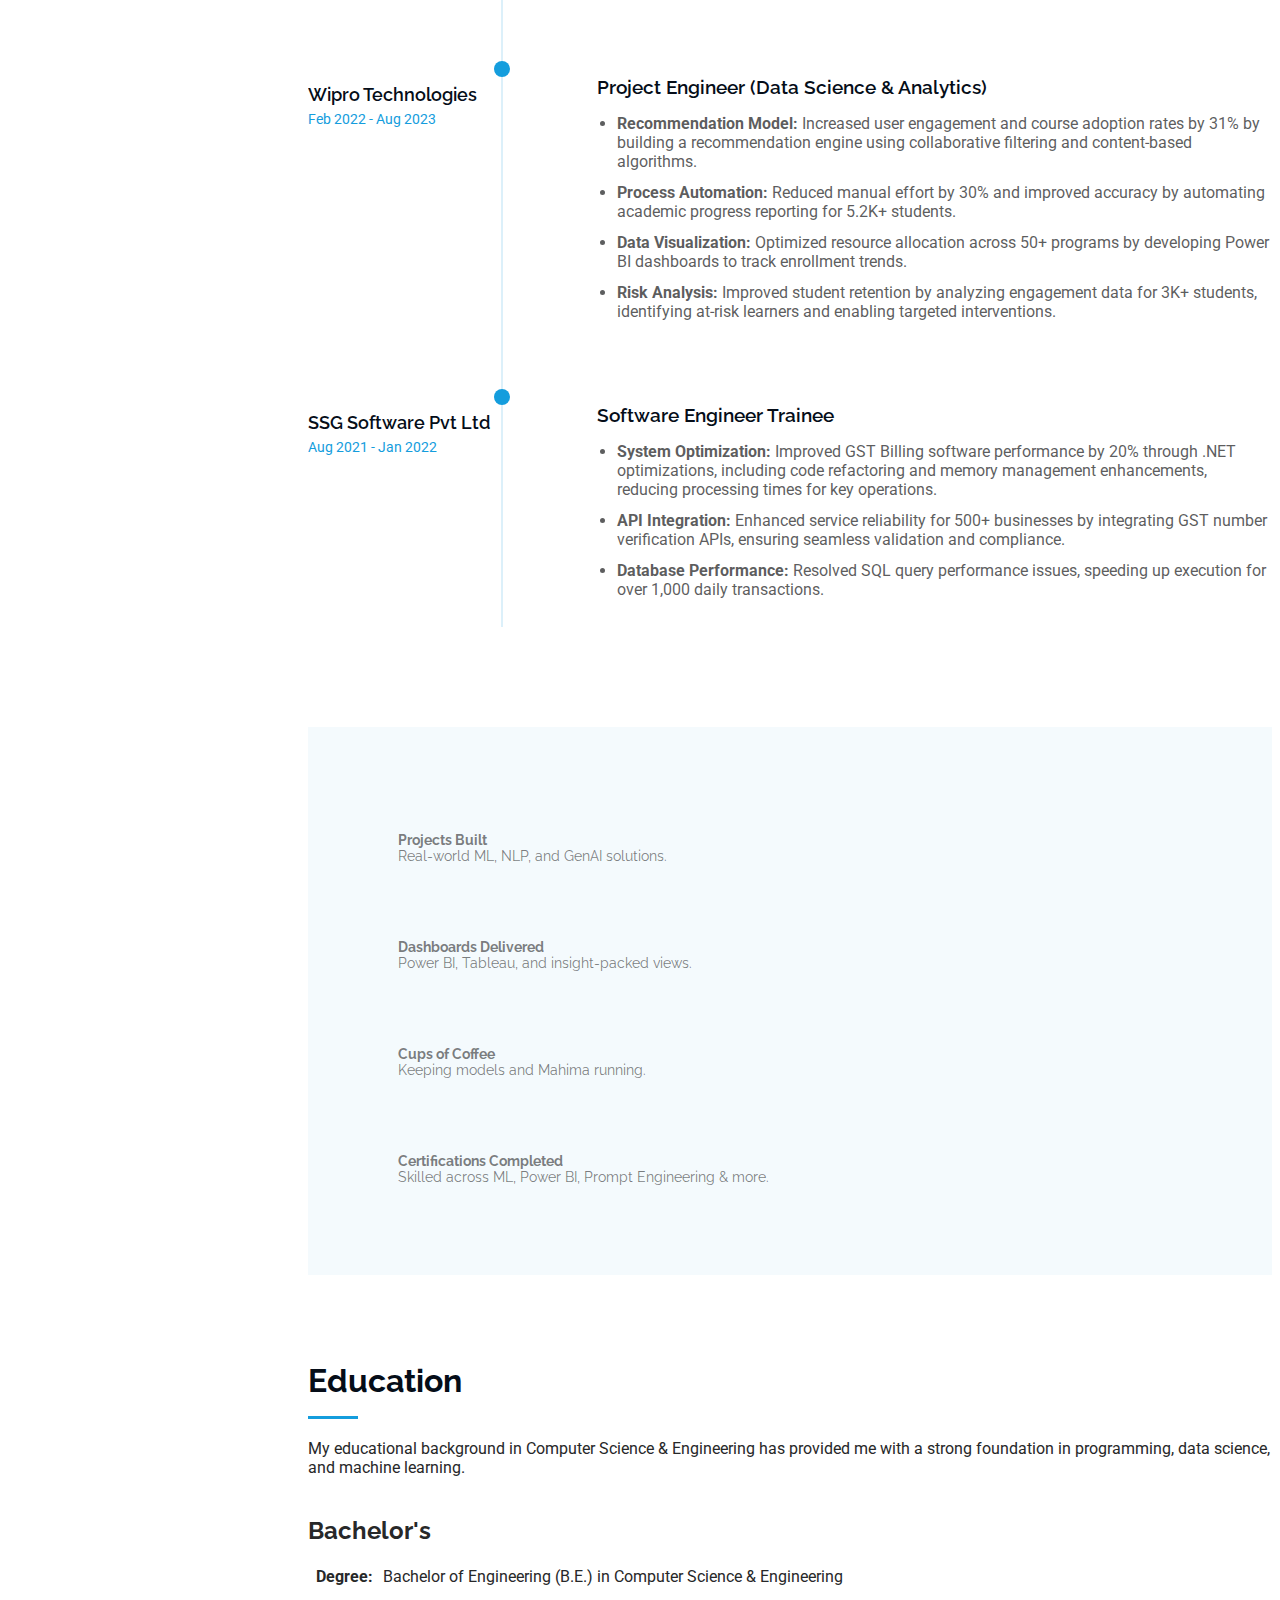
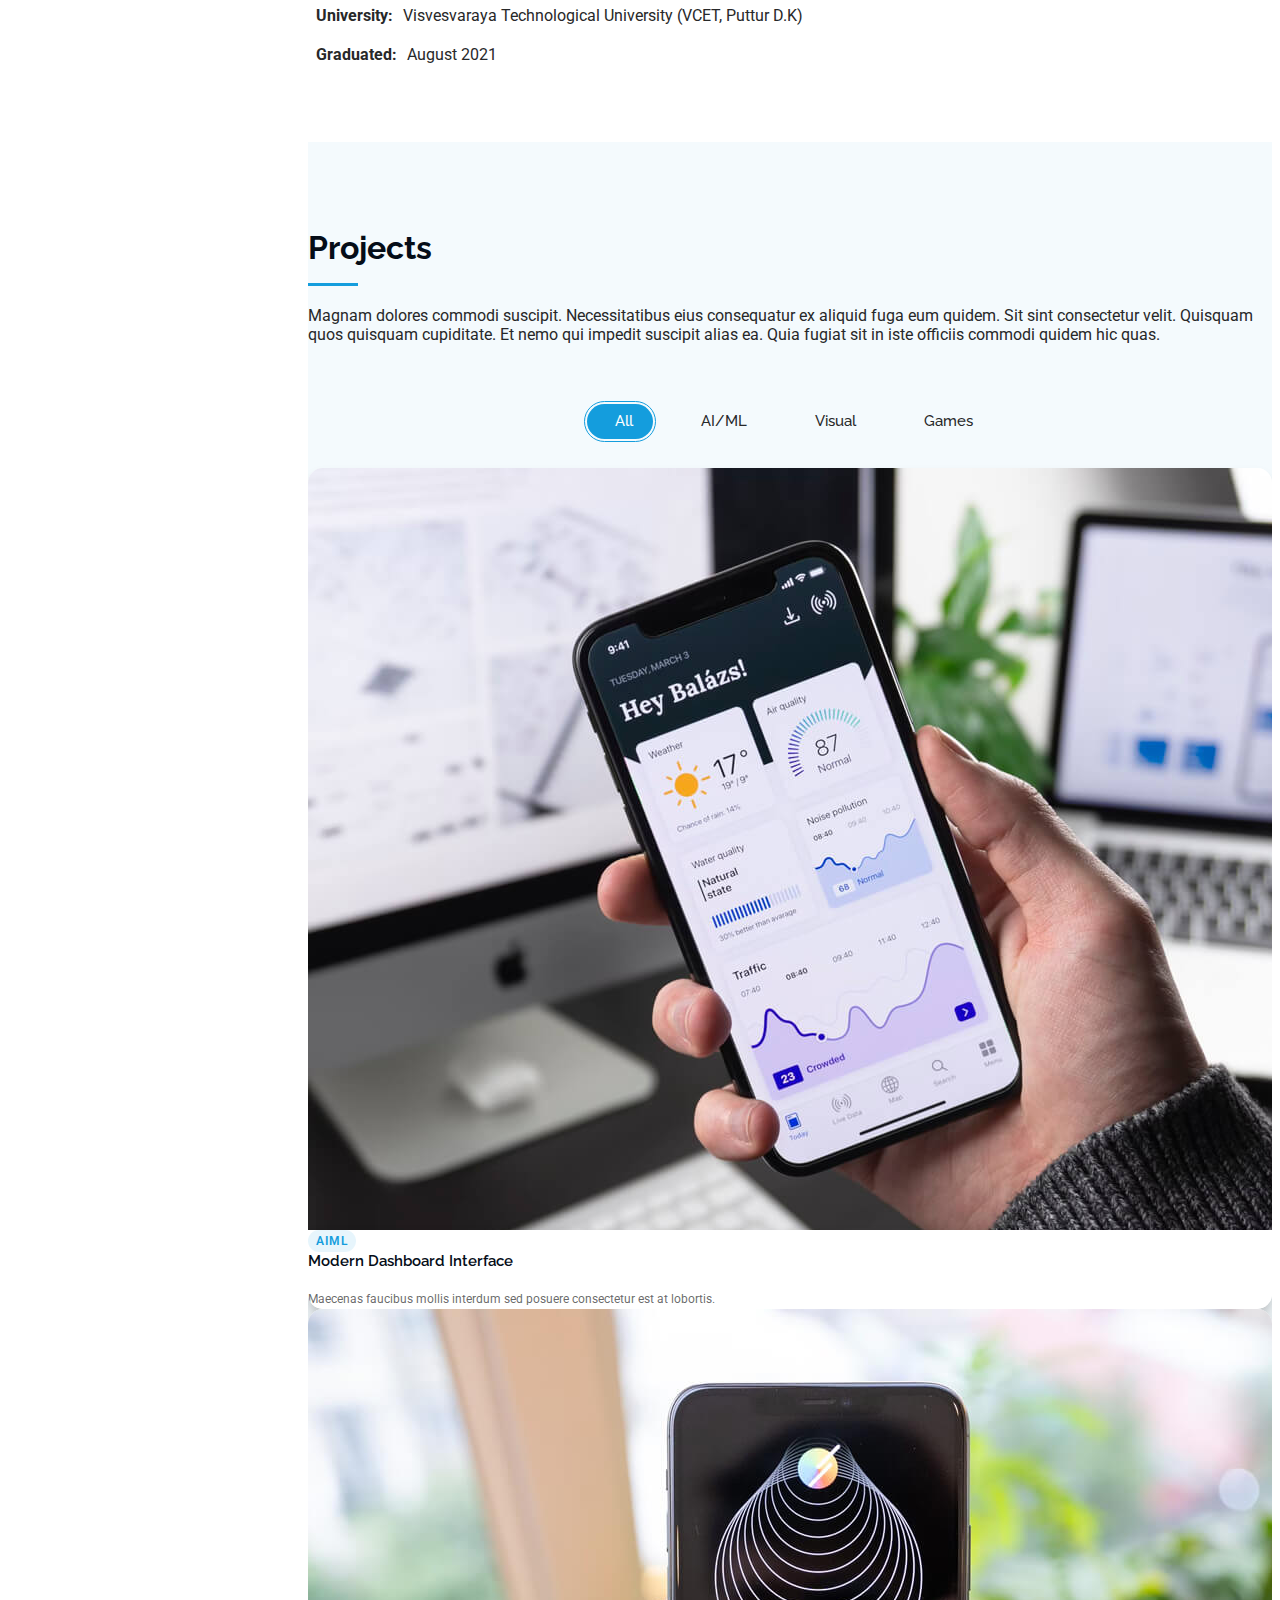
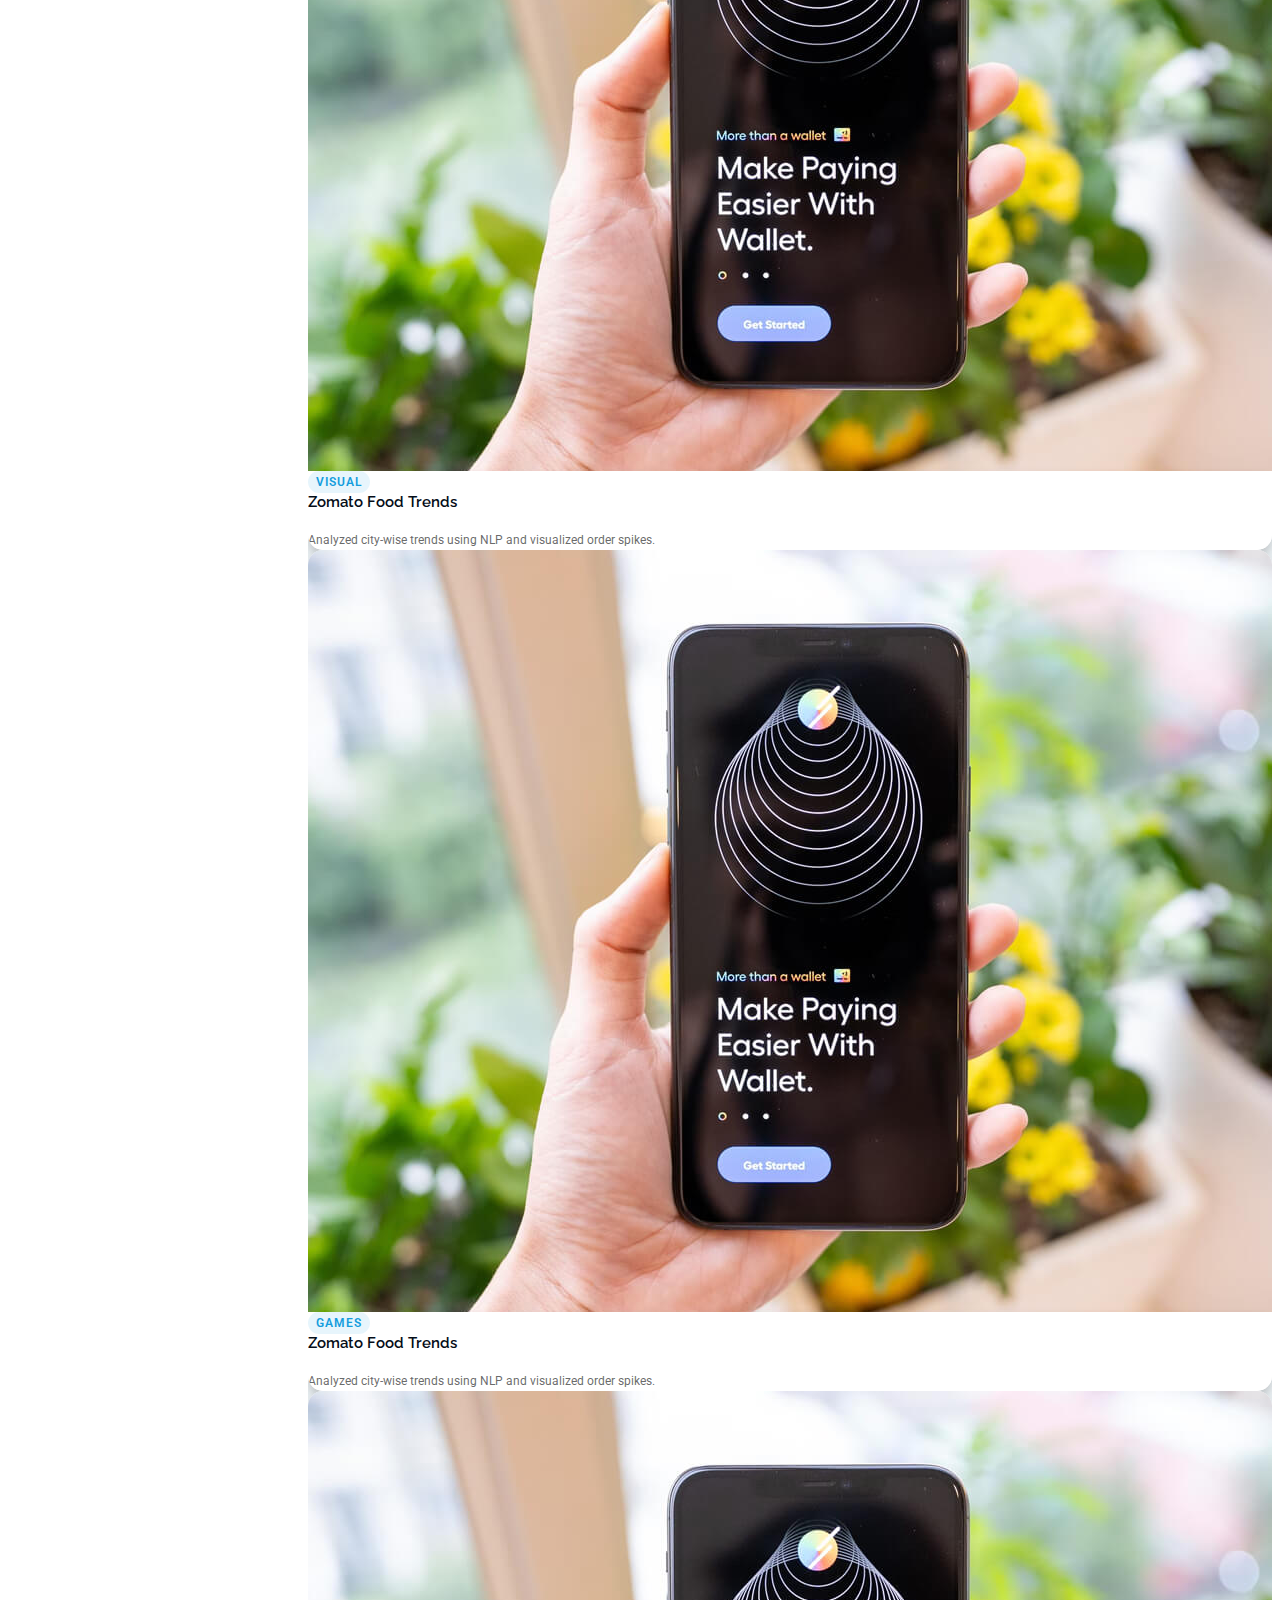
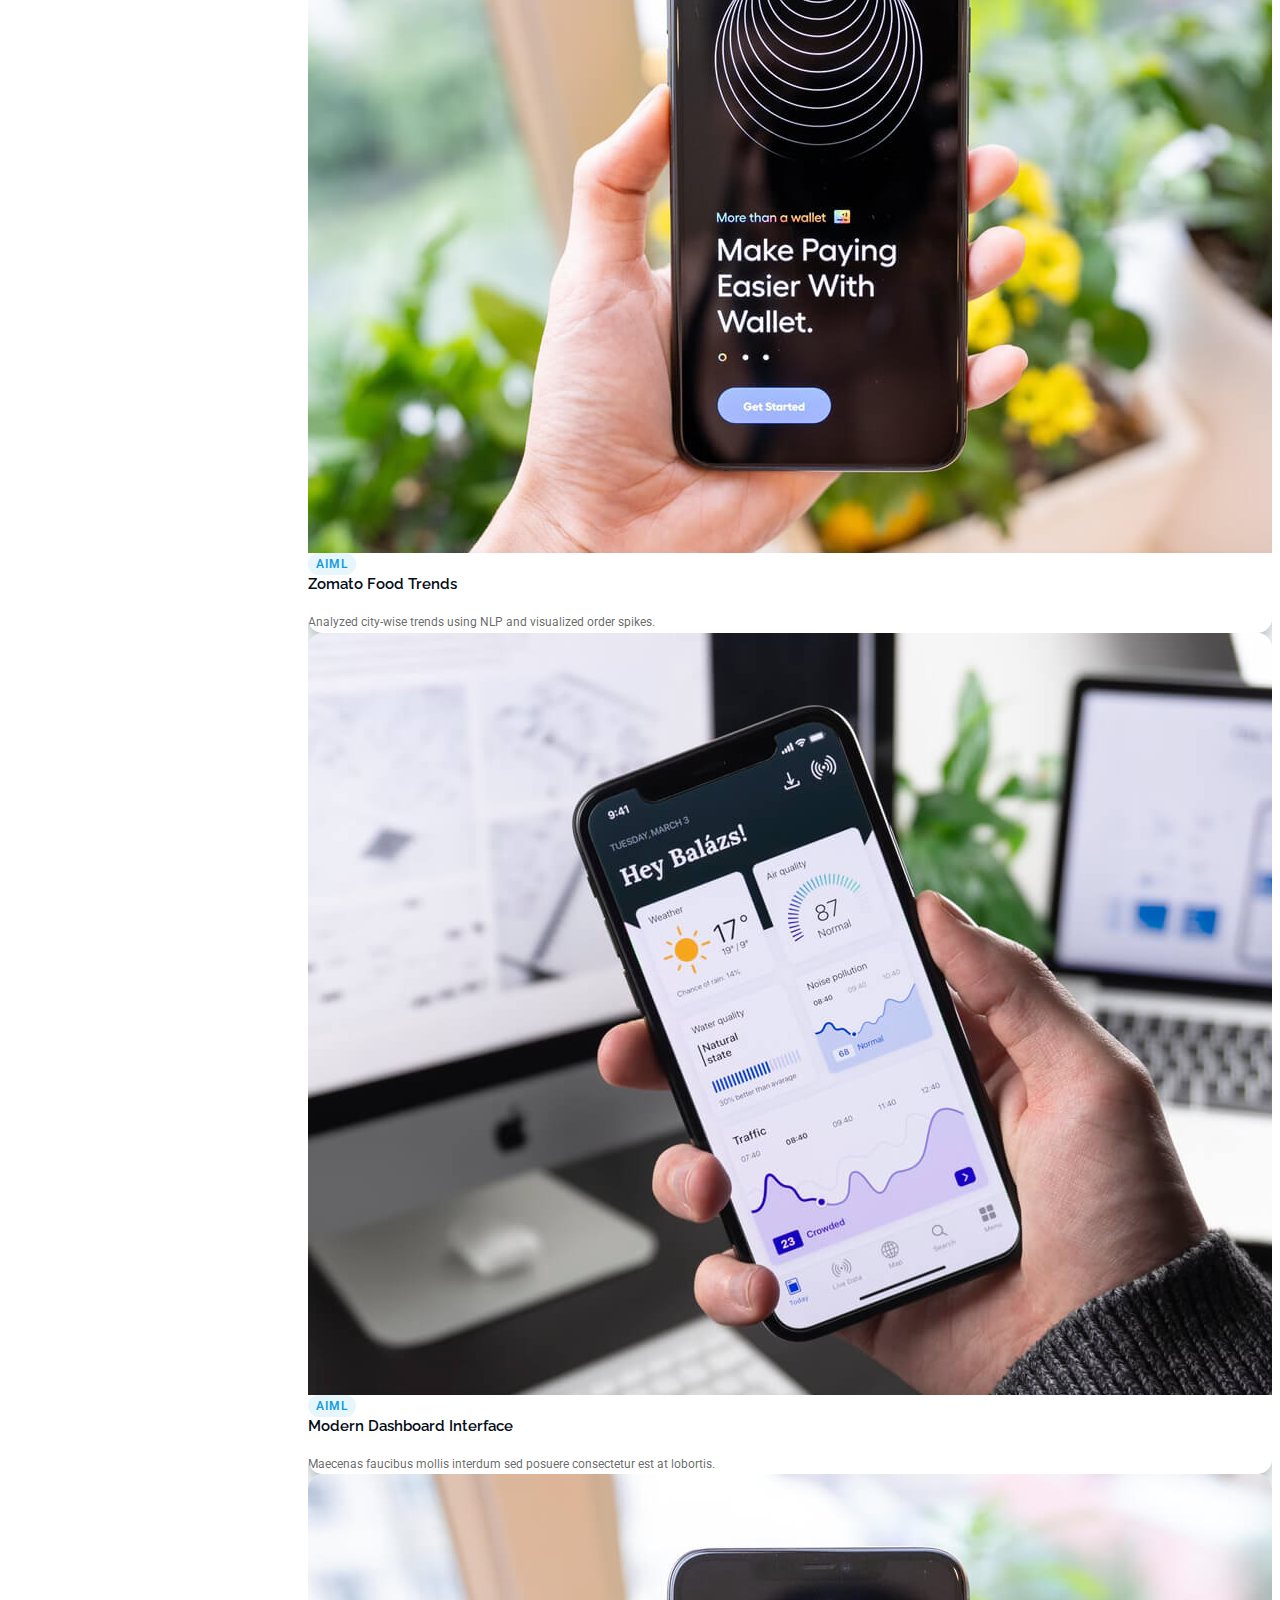
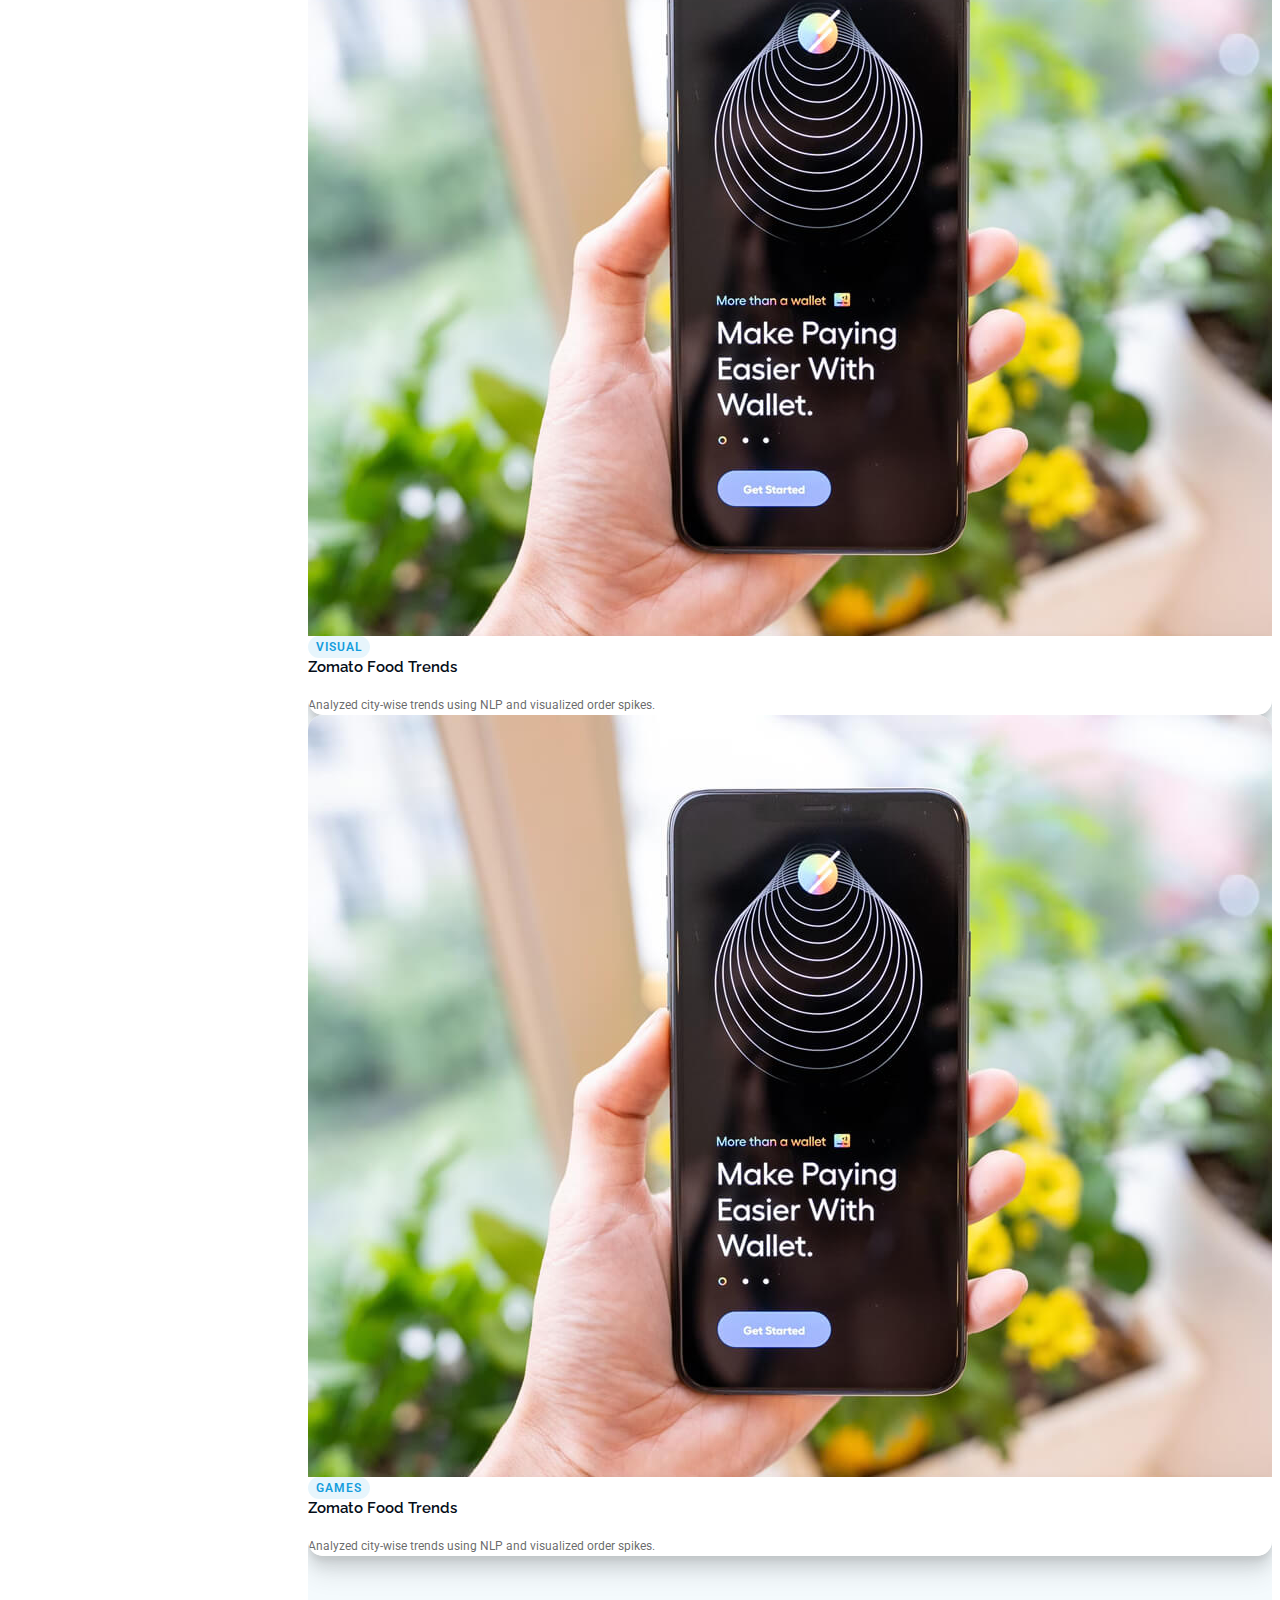
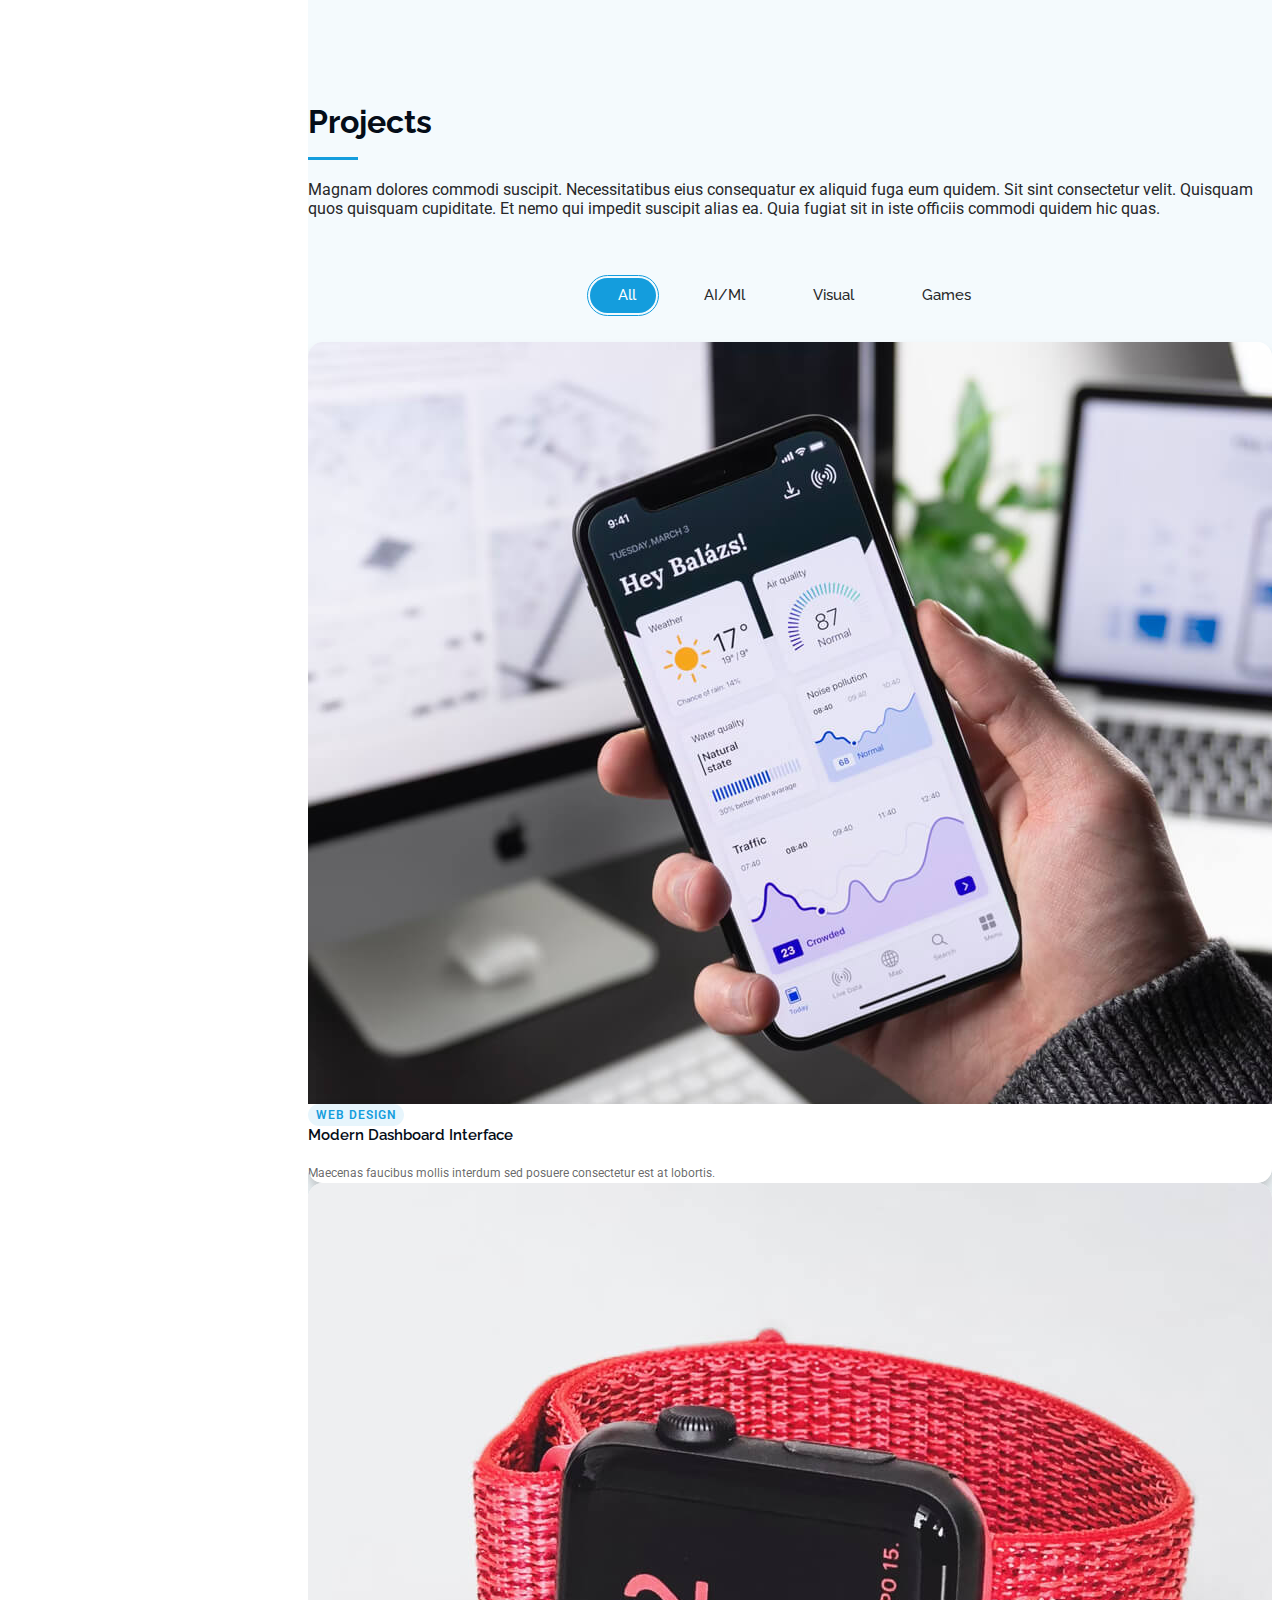
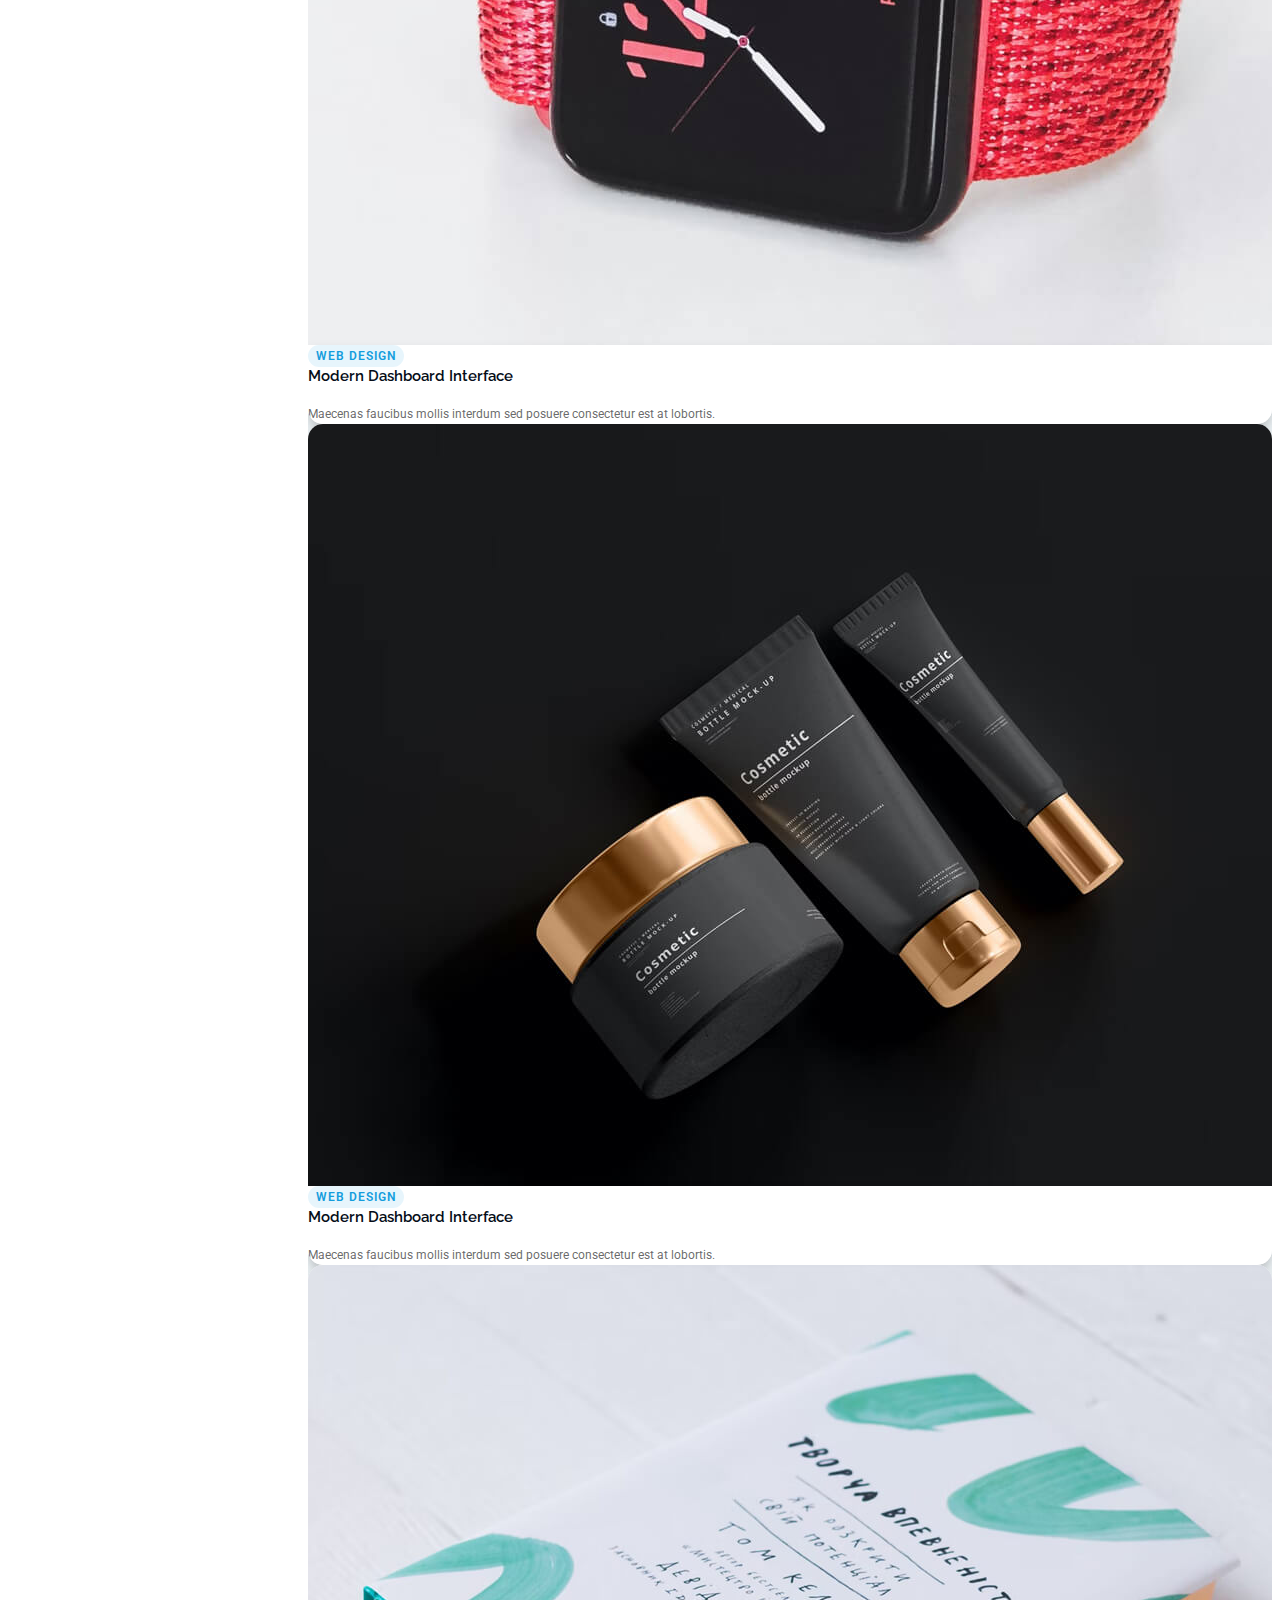
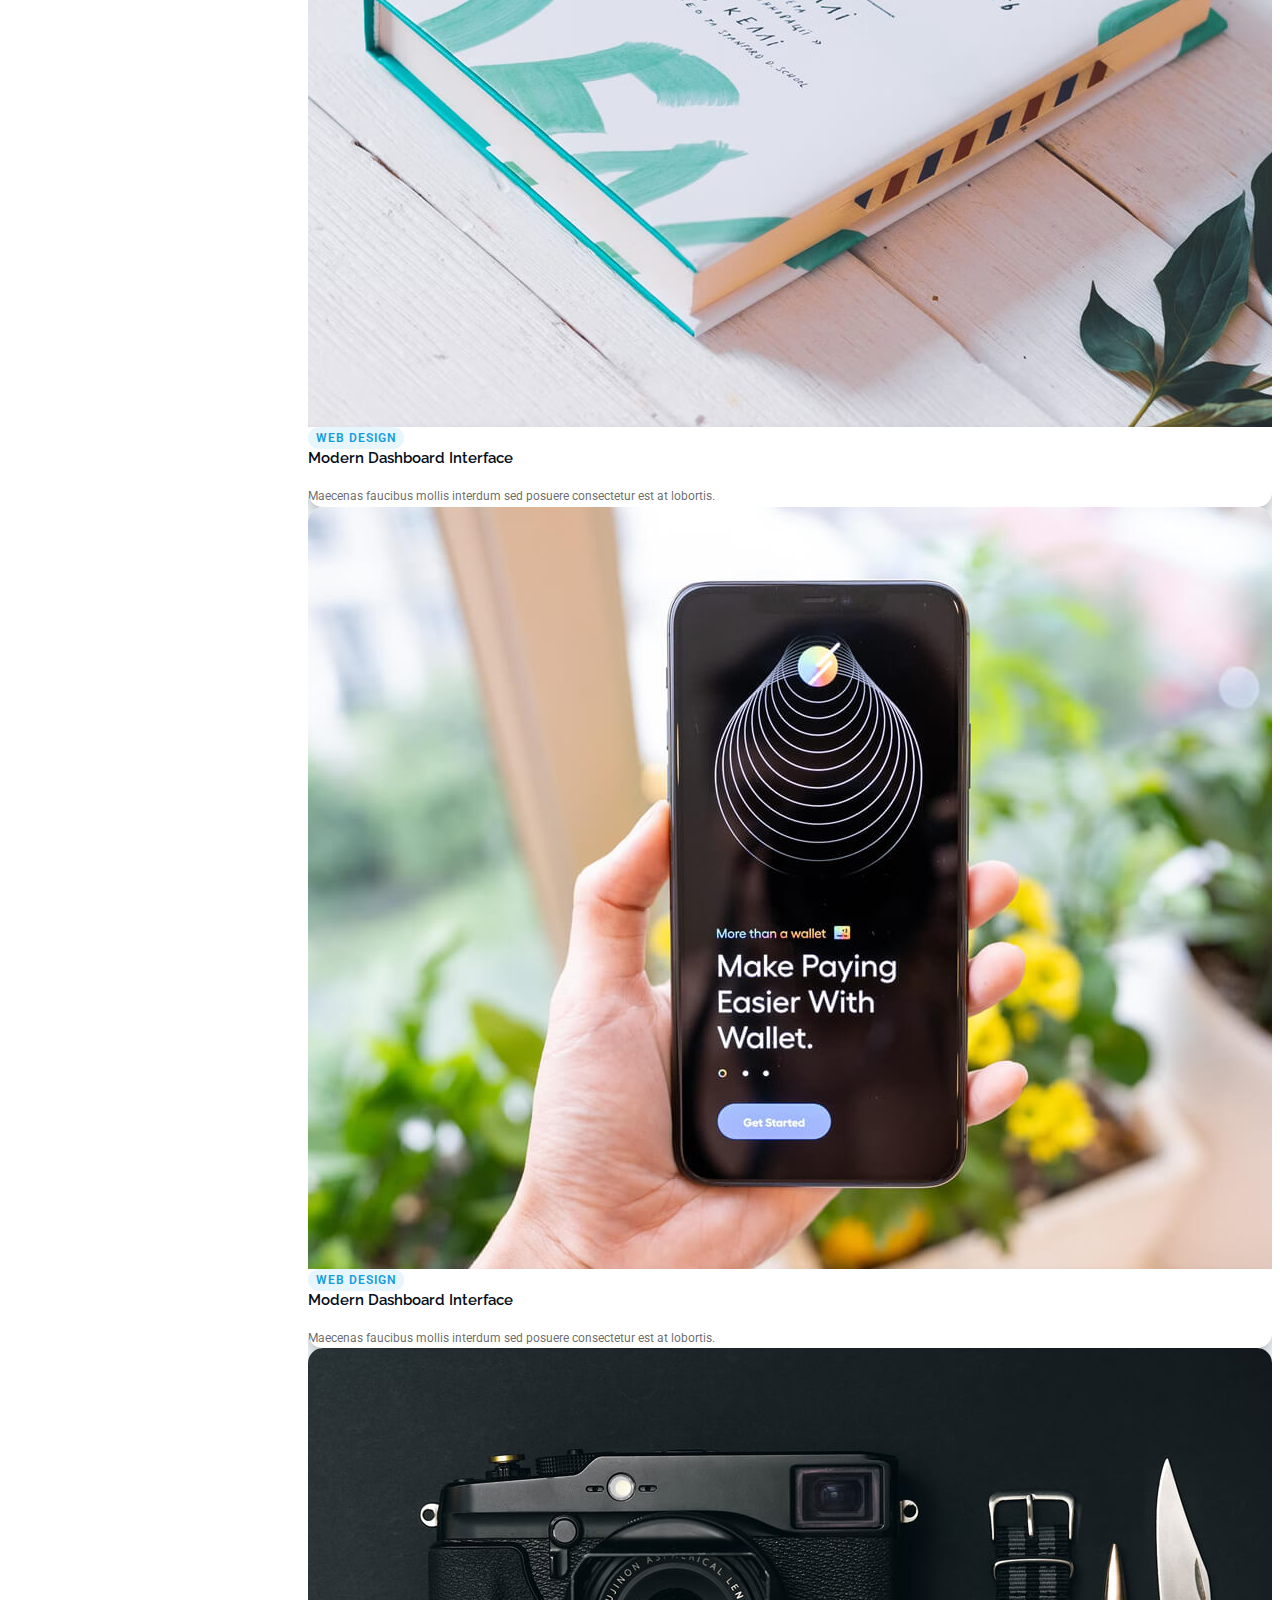
==== commit e733a6bb: "added project js" ====
--- a/index.html
+++ b/index.html
@@ -4,13 +4,13 @@
 <head>
   <meta charset="utf-8">
   <meta content="width=device-width, initial-scale=1.0" name="viewport">
-  <title>Index - iPortfolio Bootstrap Template</title>
+  <title>Mahima M</title>
   <meta content="" name="description">
   <meta content="" name="keywords">
 
   <!-- Favicons -->
-  <link href="assets/img/favicon.png" rel="icon">
-  <link href="assets/img/apple-touch-icon.png" rel="apple-touch-icon">
+  <link href="assets/img/letter-m.png" rel="icon">
+  <link href="assets/img/letter-m.png" rel="apple-touch-icon">
 
   <!-- Fonts -->
   <link href="https://fonts.googleapis.com" rel="preconnect">
@@ -31,7 +31,7 @@
 
   <!-- =======================================================
   * Template Name: iPortfolio
-  * Template URL: https://bootstrapmade.com/iportfolio-bootstrap-portfolio-websites-template/
+  * Template URL: https://bootstrapmade.com/iprojects-bootstrap-projects-websites-template/
   * Updated: Jun 29 2024 with Bootstrap v5.3.3
   * Author: BootstrapMade.com
   * License: https://bootstrapmade.com/license/
@@ -63,18 +63,18 @@
 
     <nav id="navmenu" class="navmenu">
       <ul>
-        <li><a href="#hero" class="active"><i class="bi bi-house navicon"></i>Home</a></li>
+        <li><a href="#home" class="active"><i class="bi bi-house navicon"></i>Home</a></li>
         <li><a href="#about"><i class="bi bi-person navicon"></i> About</a></li>
-        <li><a href="#resume"><i class="bi bi-file-earmark-text navicon"></i>Work Details</a></li>
+        <li><a href="#work"><i class="bi bi-file-earmark-text navicon"></i>Work Details</a></li>
         <li><a href="#skills"><i class="bi bi-bar-chart navicon"></i> Skills</a></li>
         <li><a href="#education"><i class="bi bi-book navicon"></i> Education</a></li>
 
-        <li class="dropdown"><a href="#portfolio" class="header-filter" data-filter="*" ><i class="bi bi-folder navicon"></i> <span>Projects</span> <i
+        <li class="dropdown"><a href="#projects" class="header-filter" data-filter="*" ><i class="bi bi-folder navicon"></i> <span>Projects</span> <i
               class="bi bi-chevron-down toggle-dropdown"></i></a>
           <ul>
-            <li><a href="#portfolio" class="header-filter" data-filter=".filter-app">AI/ML Models</a></li>
-            <li><a href="#portfolio" class="header-filter" data-filter=".filter-product">Data Visualization</a></li>
-            <li><a href="#portfolio" class="header-filter" data-filter=".filter-branding">Mini Games</a></li>
+            <li><a href="#projects" class="header-filter" data-filter=".filter-app">AI/ML Models</a></li>
+            <li><a href="#projects" class="header-filter" data-filter=".filter-product">Data Visualization</a></li>
+            <li><a href="#projects" class="header-filter" data-filter=".filter-branding">Mini Games</a></li>
             
           </ul>
         </li>
@@ -90,7 +90,7 @@
   <main class="main">
 
     <!-- Hero Section -->
-    <section id="hero" class="hero section dark-background">
+    <section id="Home" class="hero section dark-background">
 
       <img src="assets/img/hero-bg.png" alt="" data-aos="fade-in" class="">
 
@@ -100,7 +100,7 @@
             data-typed-items="Data Scientist, Developer, Freelancer, Classical Dancer"></span><span
             class="typed-cursor typed-cursor--blink" aria-hidden="true"></span><span
             class="typed-cursor typed-cursor--blink" aria-hidden="true"></span></p>
-        <a href="assets/MAHIMA M CV -.pdf" class="btn-get-started">Download Resume</a>
+        <a href="assets/MAHIMA M CV -.pdf" download="Mahima_M_CV.pdf" target="_blank"  class="btn-get-started">Download Resume</a>
       </div>
 
     </section><!-- /Hero Section -->
@@ -275,7 +275,7 @@
 
     <!-- Resume Section -->
     <!-- Resume Section -->
-    <section id="resume" class="resume section">
+    <section id="work" class="work section">
 
       <!-- Section Title -->
       <div class="container section-title" style="padding-bottom: 20px;" data-aos="fade-up">
@@ -290,8 +290,8 @@
 
         <div class="row">
           <div class="col-12">
-            <div class="resume-wrapper">
-              <div class="resume-block" data-aos="fade-up">
+            <div class="work-wrapper">
+              <div class="work-block" data-aos="fade-up">
 
                 <div class="timeline">
 
@@ -386,10 +386,10 @@
 
           <div class="col-lg-3 col-md-6">
             <div class="stats-item">
-              <i class="bi bi-emoji-smile"></i>
-              <span data-purecounter-start="0" data-purecounter-end="232" data-purecounter-duration="1"
+              <i class="bi bi-robot"></i>
+              <span data-purecounter-start="0" data-purecounter-end="21" data-purecounter-duration="1"
                 class="purecounter"></span>
-              <p><strong>Happy Clients</strong> <span>consequuntur quae</span></p>
+              <p><strong>Projects Built <br></strong> <span>Real-world ML, NLP, and GenAI solutions.</span></p>
             </div>
           </div>
 
@@ -397,10 +397,10 @@
 
           <div class="col-lg-3 col-md-6">
             <div class="stats-item">
-              <i class="bi bi-journal-richtext"></i>
-              <span data-purecounter-start="0" data-purecounter-end="521" data-purecounter-duration="1"
+              <i class="bi bi-graph-up"></i>
+              <span data-purecounter-start="0" data-purecounter-end="57" data-purecounter-duration="1"
                 class="purecounter"></span>
-              <p><strong>Projects</strong> <span>adipisci atque cum quia aut</span></p>
+              <p><strong>Dashboards Delivered <br></strong> <span>Power BI, Tableau, and insight-packed views.</span></p>
             </div>
           </div>
           <!-- End Stats Item -->
@@ -410,17 +410,18 @@
               <i class="bi bi-cup"></i>
               <span data-purecounter-start="0" data-purecounter-end="1453" data-purecounter-duration="1"
                 class="purecounter"></span>
-              <p><strong>Hours Of Support</strong> <span>aut commodi quaerat</span></p>
+              <p><strong>Cups of Coffee <br></strong> <span>Keeping models and Mahima running.</span></p>
             </div>
           </div>
           <!-- End Stats Item -->
 
           <div class="col-lg-3 col-md-6">
             <div class="stats-item">
-              <i class="bi bi-people"></i>
-              <span data-purecounter-start="0" data-purecounter-end="32" data-purecounter-duration="1"
+                <i class="bi bi-file-earmark-text"></i>
+
+              <span data-purecounter-start="0" data-purecounter-end="8" data-purecounter-duration="1"
                 class="purecounter"></span>
-              <p><strong>Hard Workers</strong> <span>rerum asperiores dolor</span></p>
+              <p><strong>Certifications Completed <br></strong> <span>Skilled across ML, Power BI, Prompt Engineering & more.</span></p>
             </div>
           </div>
           <!-- End Stats Item -->
@@ -459,8 +460,50 @@
 
     </section><!-- /Education Section -->
 
+
     <!-- Portfolio Section -->
-    <section id="portfolio" class="portfolio section light-background">
+    <section id="projects" class="projects section light-background">
+
+      <!-- Section Title -->
+      <div class="container section-title" data-aos="fade-up">
+        <h2>Projects</h2>
+        <p>Magnam dolores commodi suscipit. Necessitatibus eius consequatur ex aliquid fuga eum quidem. Sit sint
+          consectetur velit. Quisquam quos quisquam cupiditate. Et nemo qui impedit suscipit alias ea. Quia fugiat sit
+          in iste officiis commodi quidem hic quas.</p>
+      </div>
+    
+      <div class="container isotope-layout" data-layout="masonry" data-default-filter="*" data-sort="original-order">
+    
+        <!-- Filter Buttons -->
+        <ul class="projects-filters isotope-filters" data-aos="fade-up" data-aos-delay="100">
+          <li data-filter="*" class="filter-active"><i class="bi bi-grid-3x3"></i> All</li>
+          <li data-filter=".filter-aiml"><i class="bi bi-robot"></i> AI/ML</li>
+          <li data-filter=".filter-visual"><i class="bi bi-graph-up"></i> Visual</li>
+          <li data-filter=".filter-games"><i class="bi bi-controller"></i> Games</li>
+
+        </ul>
+    
+        <div class="row gy-4 isotope-container" id="projects-container" data-aos="fade-up" data-aos-delay="200">
+
+
+
+
+        </div>
+      </div>
+    </section>
+    <!-- /Portfolio Section -->
+
+
+
+
+
+
+
+
+
+
+    <!-- Portfolio Section -->
+    <section id="projects" class="projects section light-background">
 
       <!-- Section Title -->
       <div class="container section-title" data-aos="fade-up">
@@ -474,7 +517,7 @@
 
         <div class="isotope-layout" data-default-filter="*" data-layout="masonry" data-sort="original-order">
 
-          <ul class="portfolio-filters isotope-filters" data-aos="fade-up" data-aos-delay="100">
+          <ul class="projects-filters isotope-filters" data-aos="fade-up" data-aos-delay="100">
             <li data-filter="*" class="filter-active"><i class="bi bi-grid-3x3"></i> All</li>
             <li data-filter=".filter-app"><i class="bi bi-robot"></i>AI/Ml</li>
             <li data-filter=".filter-product"><i class="bi bi-graph-up"></i>Visual</li>
@@ -484,15 +527,15 @@
 
           <div class="row gy-4 isotope-container" data-aos="fade-up" data-aos-delay="200">
 
-            <div class="col-lg-4 col-md-6 portfolio-item isotope-item filter-app">
-              <div class="portfolio-card">
-                <a href="pages/portfolio-details.html" title="More Details" class="text-decoration-none text-reset">
-                  <div class="portfolio-content h-100">
-                    <img src="assets/img/portfolio/app-1.jpg" class="img-fluid" alt="">
+            <div class="col-lg-4 col-md-6 projects-item isotope-item filter-app">
+              <div class="projects-card">
+                <a href="pages/projects-details.html" title="More Details" class="text-decoration-none text-reset">
+                  <div class="projects-content h-100">
+                    <img src="assets/img/projects/app-1.jpg" class="img-fluid" alt="">
                     
                   </div>
 
-                  <div class="portfolio-description-box p-3">
+                  <div class="projects-description-box p-3">
                     <small class="text-primary fw-bold text-uppercase">Web Design</small>
                     <h5 class="mt-2 mb-1">Modern Dashboard Interface</h5>
                     <p class="text-muted mb-0">Maecenas faucibus mollis interdum sed posuere consectetur est at
@@ -504,17 +547,17 @@
             </div><!-- End Portfolio Item -->
 
 
-            <div class="col-lg-4 col-md-6 portfolio-item isotope-item filter-product">
-              <div class="portfolio-card">
-                <a href="pages/portfolio-details.html" title="More Details" class="text-decoration-none text-reset">
-
-
-                  <div class="portfolio-content h-100">
-                    <img src="assets/img/portfolio/product-1.jpg" class="img-fluid" alt="">
-
-                  </div>
-
-                  <div class="portfolio-description-box p-3">
+            <div class="col-lg-4 col-md-6 projects-item isotope-item filter-product">
+              <div class="projects-card">
+                <a href="pages/projects-details.html" title="More Details" class="text-decoration-none text-reset">
+
+
+                  <div class="projects-content h-100">
+                    <img src="assets/img/projects/product-1.jpg" class="img-fluid" alt="">
+
+                  </div>
+
+                  <div class="projects-description-box p-3">
                     <small class="text-primary fw-bold text-uppercase">Web Design</small>
                     <h5 class="mt-2 mb-1">Modern Dashboard Interface</h5>
                     <p class="text-muted mb-0">Maecenas faucibus mollis interdum sed posuere consectetur est at
@@ -525,16 +568,16 @@
 
             </div><!-- End Portfolio Item -->
 
-            <div class="col-lg-4 col-md-6 portfolio-item isotope-item filter-branding">
-              <div class="portfolio-card">
-                <a href="pages/portfolio-details.html" title="More Details" class="text-decoration-none text-reset">
-
-
-                  <div class="portfolio-content h-100">
-                    <img src="assets/img/portfolio/branding-1.jpg" class="img-fluid" alt="">
-
-                  </div>
-                  <div class="portfolio-description-box p-3">
+            <div class="col-lg-4 col-md-6 projects-item isotope-item filter-branding">
+              <div class="projects-card">
+                <a href="pages/projects-details.html" title="More Details" class="text-decoration-none text-reset">
+
+
+                  <div class="projects-content h-100">
+                    <img src="assets/img/projects/branding-1.jpg" class="img-fluid" alt="">
+
+                  </div>
+                  <div class="projects-description-box p-3">
                     <small class="text-primary fw-bold text-uppercase">Web Design</small>
                     <h5 class="mt-2 mb-1">Modern Dashboard Interface</h5>
                     <p class="text-muted mb-0">Maecenas faucibus mollis interdum sed posuere consectetur est at
@@ -544,15 +587,15 @@
               </div>
             </div><!-- End Portfolio Item -->
 
-            <div class="col-lg-4 col-md-6 portfolio-item isotope-item filter-books">
-              <div class="portfolio-card">
-                <a href="pages/portfolio-details.html" title="More Details" class="text-decoration-none text-reset">
-
-                  <div class="portfolio-content h-100">
-                    <img src="assets/img/portfolio/books-1.jpg" class="img-fluid" alt="">
-
-                  </div>
-                  <div class="portfolio-description-box p-3">
+            <div class="col-lg-4 col-md-6 projects-item isotope-item filter-books">
+              <div class="projects-card">
+                <a href="pages/projects-details.html" title="More Details" class="text-decoration-none text-reset">
+
+                  <div class="projects-content h-100">
+                    <img src="assets/img/projects/books-1.jpg" class="img-fluid" alt="">
+
+                  </div>
+                  <div class="projects-description-box p-3">
                     <small class="text-primary fw-bold text-uppercase">Web Design</small>
                     <h5 class="mt-2 mb-1">Modern Dashboard Interface</h5>
                     <p class="text-muted mb-0">Maecenas faucibus mollis interdum sed posuere consectetur est at
@@ -562,15 +605,15 @@
               </div>
             </div><!-- End Portfolio Item -->
 
-            <div class="col-lg-4 col-md-6 portfolio-item isotope-item filter-app">
-              <div class="portfolio-card">
-                <a href="pages/portfolio-details.html" title="More Details" class="text-decoration-none text-reset">
-
-                  <div class="portfolio-content h-100">
-                    <img src="assets/img/portfolio/app-2.jpg" class="img-fluid" alt="">
-
-                  </div>
-                  <div class="portfolio-description-box p-3">
+            <div class="col-lg-4 col-md-6 projects-item isotope-item filter-app">
+              <div class="projects-card">
+                <a href="pages/projects-details.html" title="More Details" class="text-decoration-none text-reset">
+
+                  <div class="projects-content h-100">
+                    <img src="assets/img/projects/app-2.jpg" class="img-fluid" alt="">
+
+                  </div>
+                  <div class="projects-description-box p-3">
                     <small class="text-primary fw-bold text-uppercase">Web Design</small>
                     <h5 class="mt-2 mb-1">Modern Dashboard Interface</h5>
                     <p class="text-muted mb-0">Maecenas faucibus mollis interdum sed posuere consectetur est at
@@ -580,15 +623,15 @@
               </div>
             </div><!-- End Portfolio Item -->
 
-            <div class="col-lg-4 col-md-6 portfolio-item isotope-item filter-product">
-              <div class="portfolio-card">
-                <a href="pages/portfolio-details.html" title="More Details" class="text-decoration-none text-reset">
-
-                  <div class="portfolio-content h-100">
-                    <img src="assets/img/portfolio/product-2.jpg" class="img-fluid" alt="">
-
-                  </div>
-                  <div class="portfolio-description-box p-3">
+            <div class="col-lg-4 col-md-6 projects-item isotope-item filter-product">
+              <div class="projects-card">
+                <a href="pages/projects-details.html" title="More Details" class="text-decoration-none text-reset">
+
+                  <div class="projects-content h-100">
+                    <img src="assets/img/projects/product-2.jpg" class="img-fluid" alt="">
+
+                  </div>
+                  <div class="projects-description-box p-3">
                     <small class="text-primary fw-bold text-uppercase">Web Design</small>
                     <h5 class="mt-2 mb-1">Modern Dashboard Interface</h5>
                     <p class="text-muted mb-0">Maecenas faucibus mollis interdum sed posuere consectetur est at
@@ -598,15 +641,15 @@
               </div>
             </div><!-- End Portfolio Item -->
 
-            <div class="col-lg-4 col-md-6 portfolio-item isotope-item filter-branding">
-              <div class="portfolio-card">
-                <a href="pages/portfolio-details.html" title="More Details" class="text-decoration-none text-reset">
-
-                  <div class="portfolio-content h-100">
-                    <img src="assets/img/portfolio/branding-2.jpg" class="img-fluid" alt="">
-
-                  </div>
-                  <div class="portfolio-description-box p-3">
+            <div class="col-lg-4 col-md-6 projects-item isotope-item filter-branding">
+              <div class="projects-card">
+                <a href="pages/projects-details.html" title="More Details" class="text-decoration-none text-reset">
+
+                  <div class="projects-content h-100">
+                    <img src="assets/img/projects/branding-2.jpg" class="img-fluid" alt="">
+
+                  </div>
+                  <div class="projects-description-box p-3">
                     <small class="text-primary fw-bold text-uppercase">Web Design</small>
                     <h5 class="mt-2 mb-1">Modern Dashboard Interface</h5>
                     <p class="text-muted mb-0">Maecenas faucibus mollis interdum sed posuere consectetur est at
@@ -616,15 +659,15 @@
               </div>
             </div><!-- End Portfolio Item -->
 
-            <div class="col-lg-4 col-md-6 portfolio-item isotope-item filter-books">
-              <div class="portfolio-card">
-                <a href="pages/portfolio-details.html" title="More Details" class="text-decoration-none text-reset">
-
-                  <div class="portfolio-content h-100">
-                    <img src="assets/img/portfolio/books-2.jpg" class="img-fluid" alt="">
-
-                  </div>
-                  <div class="portfolio-description-box p-3">
+            <div class="col-lg-4 col-md-6 projects-item isotope-item filter-books">
+              <div class="projects-card">
+                <a href="pages/projects-details.html" title="More Details" class="text-decoration-none text-reset">
+
+                  <div class="projects-content h-100">
+                    <img src="assets/img/projects/books-2.jpg" class="img-fluid" alt="">
+
+                  </div>
+                  <div class="projects-description-box p-3">
                     <small class="text-primary fw-bold text-uppercase">Web Design</small>
                     <h5 class="mt-2 mb-1">Modern Dashboard Interface</h5>
                     <p class="text-muted mb-0">Maecenas faucibus mollis interdum sed posuere consectetur est at
@@ -634,15 +677,15 @@
               </div>
             </div><!-- End Portfolio Item -->
 
-            <div class="col-lg-4 col-md-6 portfolio-item isotope-item filter-app">
-              <div class="portfolio-card">
-                <a href="pages/portfolio-details.html" title="More Details" class="text-decoration-none text-reset">
-
-                  <div class="portfolio-content h-100">
-                    <img src="assets/img/portfolio/app-3.jpg" class="img-fluid" alt="">
-
-                  </div>
-                  <div class="portfolio-description-box p-3">
+            <div class="col-lg-4 col-md-6 projects-item isotope-item filter-app">
+              <div class="projects-card">
+                <a href="pages/projects-details.html" title="More Details" class="text-decoration-none text-reset">
+
+                  <div class="projects-content h-100">
+                    <img src="assets/img/projects/app-3.jpg" class="img-fluid" alt="">
+
+                  </div>
+                  <div class="projects-description-box p-3">
                     <small class="text-primary fw-bold text-uppercase">Web Design</small>
                     <h5 class="mt-2 mb-1">Modern Dashboard Interface</h5>
                     <p class="text-muted mb-0">Maecenas faucibus mollis interdum sed posuere consectetur est at
@@ -652,15 +695,32 @@
               </div>
             </div><!-- End Portfolio Item -->
 
-            <div class="col-lg-4 col-md-6 portfolio-item isotope-item filter-product">
-              <div class="portfolio-card">
-                <a href="pages/portfolio-details.html" title="More Details" class="text-decoration-none text-reset">
-
-                  <div class="portfolio-content h-100">
-                    <img src="assets/img/portfolio/product-3.jpg" class="img-fluid" alt="">
-
-                  </div>
-                  <div class="portfolio-description-box p-3">
+            <div class="col-lg-4 col-md-6 projects-item isotope-item filter-product">
+              <div class="projects-card">
+                <a href="pages/projects-details.html" title="More Details" class="text-decoration-none text-reset">
+
+                  <div class="projects-content h-100">
+                    <img src="assets/img/projects/product-3.jpg" class="img-fluid" alt="">
+
+                  </div>
+                  <div class="projects-description-box p-3">
+                    <small class="text-primary fw-bold text-uppercase">Web Design</small>
+                    <h5 class="mt-2 mb-1">Modern Dashboard Interface</h5>
+                    <p class="text-muted mb-0">Maecenas faucibus mollis interdum sed 
+                    </p>
+                  </div>
+              </div>
+            </div><!-- End Portfolio Item -->
+
+            <div class="col-lg-4 col-md-6 projects-item isotope-item filter-branding">
+              <div class="projects-card">
+                <a href="pages/projects-details.html" title="More Details" class="text-decoration-none text-reset">
+
+                  <div class="projects-content h-100">
+                    <img src="assets/img/projects/branding-3.jpg" class="img-fluid" alt="">
+
+                  </div>
+                  <div class="projects-description-box p-3">
                     <small class="text-primary fw-bold text-uppercase">Web Design</small>
                     <h5 class="mt-2 mb-1">Modern Dashboard Interface</h5>
                     <p class="text-muted mb-0">Maecenas faucibus mollis interdum sed posuere consectetur est at
@@ -670,33 +730,15 @@
               </div>
             </div><!-- End Portfolio Item -->
 
-            <div class="col-lg-4 col-md-6 portfolio-item isotope-item filter-branding">
-              <div class="portfolio-card">
-                <a href="pages/portfolio-details.html" title="More Details" class="text-decoration-none text-reset">
-
-                  <div class="portfolio-content h-100">
-                    <img src="assets/img/portfolio/branding-3.jpg" class="img-fluid" alt="">
-
-                  </div>
-                  <div class="portfolio-description-box p-3">
-                    <small class="text-primary fw-bold text-uppercase">Web Design</small>
-                    <h5 class="mt-2 mb-1">Modern Dashboard Interface</h5>
-                    <p class="text-muted mb-0">Maecenas faucibus mollis interdum sed posuere consectetur est at
-                      lobortis.
-                    </p>
-                  </div>
-              </div>
-            </div><!-- End Portfolio Item -->
-
-            <div class="col-lg-4 col-md-6 portfolio-item isotope-item filter-books">
-
-              <div class="portfolio-card">
-                <a href="pages/portfolio-details.html" title="More Details" class="text-decoration-none text-reset">
-
-                  <div class="portfolio-content h-100">
-                    <img src="assets/img/portfolio/books-3.jpg" class="img-fluid" alt="">
-                  </div>
-                  <div class="portfolio-description-box p-3">
+            <div class="col-lg-4 col-md-6 projects-item isotope-item filter-books">
+
+              <div class="projects-card">
+                <a href="pages/projects-details.html" title="More Details" class="text-decoration-none text-reset">
+
+                  <div class="projects-content h-100">
+                    <img src="assets/img/projects/books-3.jpg" class="img-fluid" alt="">
+                  </div>
+                  <div class="projects-description-box p-3">
                     <small class="text-primary fw-bold text-uppercase">Web Design</small>
                     <h5 class="mt-2 mb-1">Modern Dashboard Interface</h5>
                     <p class="text-muted mb-0">Maecenas faucibus mollis interdum sed posuere consectetur est at
@@ -1028,7 +1070,7 @@
   <script src="assets/vendor/imagesloaded/imagesloaded.pkgd.min.js"></script>
   <script src="assets/vendor/isotope-layout/isotope.pkgd.min.js"></script>
   <script src="assets/vendor/swiper/swiper-bundle.min.js"></script>
-  <script src="assets\js\portfolio_header_filter.js"></script>
+    <script src="assets/js/all_projects.js"></script>
 
   <!-- Main JS File -->
   <script src="assets/js/main.js"></script>
--- a/assets/css/main.css
+++ b/assets/css/main.css
@@ -0,0 +1,1513 @@
+/**
+* Template Name: iPortfolio
+* Template URL: https://bootstrapmade.com/iportfolio-bootstrap-portfolio-websites-template/
+* Updated: Jun 29 2024 with Bootstrap v5.3.3
+* Author: BootstrapMade.com
+* License: https://bootstrapmade.com/license/
+*/
+
+/*--------------------------------------------------------------
+# Font & Color Variables
+# Help: https://bootstrapmade.com/color-system/
+--------------------------------------------------------------*/
+/* Fonts */
+:root {
+  --default-font: "Roboto",  system-ui, -apple-system, "Segoe UI", Roboto, "Helvetica Neue", Arial, "Noto Sans", "Liberation Sans", sans-serif, "Apple Color Emoji", "Segoe UI Emoji", "Segoe UI Symbol", "Noto Color Emoji";
+  --heading-font: "Raleway",  sans-serif;
+  --nav-font: "Poppins",  sans-serif;
+}
+
+/* Global Colors - The following color variables are used throughout the website. Updating them here will change the color scheme of the entire website */
+:root { 
+  --background-color: #ffffff; /* Background color for the entire website, including individual sections */
+  --default-color: #272829; /* Default color used for the majority of the text content across the entire website */
+  --heading-color: #050d18; /* Color for headings, subheadings and title throughout the website */
+  --accent-color: #149ddd; /* Accent color that represents your brand on the website. It's used for buttons, links, and other elements that need to stand out */
+  --surface-color: #ffffff; /* The surface color is used as a background of boxed elements within sections, such as cards, icon boxes, or other elements that require a visual separation from the global background. */
+  --contrast-color: #ffffff; /* Contrast color for text, ensuring readability against backgrounds of accent, heading, or default colors. */
+}
+
+/* Nav Menu Colors - The following color variables are used specifically for the navigation menu. They are separate from the global colors to allow for more customization options */
+:root {
+  --nav-color: #a8a9b4;  /* The default color of the main navmenu links */
+  --nav-hover-color: #ffffff; /* Applied to main navmenu links when they are hovered over or active */
+  --nav-mobile-background-color: #040b14; /* Used as the background color for mobile navigation menu */
+  --nav-dropdown-background-color: #040b14; /* Used as the background color for dropdown items that appear when hovering over primary navigation items */
+  --nav-dropdown-color: #a8a9b4; /* Used for navigation links of the dropdown items in the navigation menu. */
+  --nav-dropdown-hover-color: #ffffff; /* Similar to --nav-hover-color, this color is applied to dropdown navigation links when they are hovered over. */
+}
+
+/* Color Presets - These classes override global colors when applied to any section or element, providing reuse of the sam color scheme. */
+
+.light-background {
+  --background-color: #f4fafd;
+  --surface-color: #ffffff;
+}
+
+.dark-background {
+  --background-color: #040b14;
+  --default-color: #ffffff;
+  --heading-color: #ffffff;
+  --surface-color: #151f2b;
+  --contrast-color: #ffffff;
+}
+
+/* Smooth scroll */
+:root {
+  scroll-behavior: smooth;
+}
+
+/*--------------------------------------------------------------
+# General Styling & Shared Classes
+--------------------------------------------------------------*/
+body {
+  color: var(--default-color);
+  background-color: var(--background-color);
+  font-family: var(--default-font);
+}
+
+a {
+  color: var(--accent-color);
+  text-decoration: none;
+  transition: 0.3s;
+}
+
+a:hover {
+  color: color-mix(in srgb, var(--accent-color), transparent 25%);
+  text-decoration: none;
+}
+
+h1,
+h2,
+h3,
+h4,
+h5,
+h6 {
+  color: var(--heading-color);
+  font-family: var(--heading-font);
+}
+
+/* PHP Email Form Messages
+------------------------------*/
+.php-email-form .error-message {
+  display: none;
+  background: #df1529;
+  color: #ffffff;
+  text-align: left;
+  padding: 15px;
+  margin-bottom: 24px;
+  font-weight: 600;
+}
+
+.php-email-form .sent-message {
+  display: none;
+  color: #ffffff;
+  background: #059652;
+  text-align: center;
+  padding: 15px;
+  margin-bottom: 24px;
+  font-weight: 600;
+}
+
+.php-email-form .loading {
+  display: none;
+  background: var(--surface-color);
+  text-align: center;
+  padding: 15px;
+  margin-bottom: 24px;
+}
+
+.php-email-form .loading:before {
+  content: "";
+  display: inline-block;
+  border-radius: 50%;
+  width: 24px;
+  height: 24px;
+  margin: 0 10px -6px 0;
+  border: 3px solid var(--accent-color);
+  border-top-color: var(--surface-color);
+  animation: php-email-form-loading 1s linear infinite;
+}
+
+@keyframes php-email-form-loading {
+  0% {
+    transform: rotate(0deg);
+  }
+
+  100% {
+    transform: rotate(360deg);
+  }
+}
+
+/*--------------------------------------------------------------
+# Global Header
+--------------------------------------------------------------*/
+.header {
+  color: var(--default-color);
+  background-color: var(--background-color);
+  position: fixed;
+  top: 0;
+  left: 0;
+  bottom: 0;
+  padding: 0 15px;
+  width: 300px;
+  transition: all ease-in-out 0.3s;
+  overflow-y: auto;
+  z-index: 997;
+  border-right: 1px solid color-mix(in srgb, var(--default-color), transparent 90%);
+}
+
+.header .profile-img img {
+  margin: 15px auto;
+  display: block;
+  width: 120px;
+  border: 8px solid color-mix(in srgb, var(--default-color), transparent 85%);
+}
+
+.header .logo {
+  line-height: 1;
+  margin-bottom: 15px;
+}
+
+.header .logo img {
+  max-height: 32px;
+  margin-right: 8px;
+}
+
+.header .logo h1 {
+  font-size: 24px;
+  margin: 0;
+  font-weight: 700;
+  color: var(--heading-color);
+}
+
+.header .social-links {
+  margin: 0 0 20px 0;
+}
+
+.header .social-links a {
+  font-size: 16px;
+  display: inline-flex;
+  align-items: center;
+  justify-content: center;
+  background: color-mix(in srgb, var(--default-color), transparent 90%);
+  color: var(--default-color);
+  margin: 0 2px;
+  border-radius: 50%;
+  text-align: center;
+  width: 40px;
+  height: 40px;
+  transition: 0.3s;
+}
+
+.header .social-links a:hover {
+  color: var(--contrast-color);
+  background: var(--accent-color);
+}
+
+@media (min-width: 1200px) {
+
+  .header~main,
+  .header~#footer {
+    margin-left: 300px;
+  }
+}
+
+@media (max-width: 1199px) {
+  .header {
+    left: -100%;
+  }
+}
+
+.header.header-show {
+  left: 0;
+}
+
+.header .header-toggle {
+  color: var(--contrast-color);
+  background-color: var(--accent-color);
+  font-size: 22px;
+  display: flex;
+  align-items: center;
+  justify-content: center;
+  width: 40px;
+  height: 40px;
+  border-radius: 50%;
+  cursor: pointer;
+  position: fixed;
+  top: 15px;
+  right: 15px;
+  z-index: 9999;
+  transition: background-color 0.3s;
+}
+
+.header .header-toggle:hover {
+  color: var(--contrast-color);
+  background-color: color-mix(in srgb, var(--accent-color) 90%, white 15%);
+}
+
+/*--------------------------------------------------------------
+# Navigation Menu
+--------------------------------------------------------------*/
+.mobile-nav-toggle {
+  display: none;
+}
+
+.navmenu {
+  padding: 0;
+  z-index: 9997;
+}
+
+.navmenu ul {
+  list-style: none;
+  padding: 0 0 20px 0;
+  margin: 0;
+}
+
+.navmenu a,
+.navmenu a:focus {
+  color: var(--nav-color);
+  padding: 15px 10px;
+  font-family: var(--nav-font);
+  font-size: 16px;
+  font-weight: 400;
+  display: flex;
+  align-items: center;
+  white-space: nowrap;
+  transition: 0.3s;
+  width: 100%;
+}
+
+.navmenu a .navicon,
+.navmenu a:focus .navicon {
+  font-size: 20px;
+  margin-right: 10px;
+}
+
+.navmenu a .toggle-dropdown,
+.navmenu a:focus .toggle-dropdown {
+  font-size: 12px;
+  line-height: 0;
+  margin-left: auto;
+  width: 30px;
+  height: 30px;
+  display: flex;
+  align-items: center;
+  justify-content: center;
+  border-radius: 50%;
+  transition: 0.3s;
+  flex-shrink: 0;
+  background-color: color-mix(in srgb, var(--accent-color), transparent 90%);
+}
+
+.navmenu a .toggle-dropdown:hover,
+.navmenu a:focus .toggle-dropdown:hover {
+  background-color: var(--accent-color);
+  color: var(--contrast-color);
+}
+
+.navmenu a:hover,
+.navmenu .active,
+.navmenu .active:focus {
+  color: var(--nav-hover-color);
+}
+
+.navmenu a:hover .navicon,
+.navmenu .active .navicon,
+.navmenu .active:focus .navicon {
+  color: var(--accent-color);
+}
+
+.navmenu .active .toggle-dropdown,
+.navmenu .active:focus .toggle-dropdown {
+  background-color: var(--accent-color);
+  color: var(--contrast-color);
+  transform: rotate(180deg);
+}
+
+.navmenu .dropdown {
+  display: block;
+}
+
+.navmenu .dropdown a,
+.navmenu .dropdown a:focus {
+  color: --nav-dropdown-color;
+}
+
+.navmenu .dropdown a:hover,
+.navmenu .dropdown .active,
+.navmenu .dropdown .active:focus {
+  color: var(--nav-dropdown-hover-color);
+}
+
+.navmenu .dropdown ul {
+  position: static;
+  display: none;
+  z-index: 99;
+  padding: 5px 10px;
+  margin: 5px 10px;
+  background-color: var(--nav-dropdown-background-color);
+  border: 1px solid color-mix(in srgb, var(--default-color), transparent 90%);
+  box-shadow: none;
+  transition: all 0.5s ease-in-out;
+}
+
+.navmenu .dropdown ul ul {
+  background-color: rgba(33, 37, 41, 0.1);
+}
+
+.navmenu .dropdown>.dropdown-active {
+  display: block;
+  background-color: rgba(33, 37, 41, 0.03);
+}
+
+/*--------------------------------------------------------------
+# Global Footer
+--------------------------------------------------------------*/
+.footer {
+  color: var(--default-color);
+  background-color: var(--background-color);
+  font-size: 14px;
+  padding: 40px 0;
+  position: relative;
+  border-top: 1px solid color-mix(in srgb, var(--default-color), transparent 90%);
+}
+
+.footer .copyright p {
+  margin-bottom: 0;
+}
+
+.footer .credits {
+  margin-top: 4px;
+  font-size: 13px;
+  text-align: center;
+}
+
+/*--------------------------------------------------------------
+# Preloader
+--------------------------------------------------------------*/
+#preloader {
+  position: fixed;
+  inset: 0;
+  z-index: 999999;
+  overflow: hidden;
+  background: var(--background-color);
+  transition: all 0.6s ease-out;
+}
+
+#preloader:before {
+  content: "";
+  position: fixed;
+  top: calc(50% - 30px);
+  left: calc(50% - 30px);
+  border: 6px solid #ffffff;
+  border-color: var(--accent-color) transparent var(--accent-color) transparent;
+  border-radius: 50%;
+  width: 60px;
+  height: 60px;
+  animation: animate-preloader 1.5s linear infinite;
+}
+
+@keyframes animate-preloader {
+  0% {
+    transform: rotate(0deg);
+  }
+
+  100% {
+    transform: rotate(360deg);
+  }
+}
+
+/*--------------------------------------------------------------
+# Scroll Top Button
+--------------------------------------------------------------*/
+.scroll-top {
+  position: fixed;
+  visibility: hidden;
+  opacity: 0;
+  right: 15px;
+  bottom: -15px;
+  z-index: 99999;
+  background-color: var(--accent-color);
+  width: 44px;
+  height: 44px;
+  border-radius: 50px;
+  transition: all 0.4s;
+}
+
+.scroll-top i {
+  font-size: 24px;
+  color: var(--contrast-color);
+  line-height: 0;
+}
+
+.scroll-top:hover {
+  background-color: color-mix(in srgb, var(--accent-color), transparent 20%);
+  color: var(--contrast-color);
+}
+
+.scroll-top.active {
+  visibility: visible;
+  opacity: 1;
+  bottom: 15px;
+}
+
+/*--------------------------------------------------------------
+# Disable aos animation delay on mobile devices
+--------------------------------------------------------------*/
+@media screen and (max-width: 768px) {
+  [data-aos-delay] {
+    transition-delay: 0 !important;
+  }
+}
+
+/*--------------------------------------------------------------
+# Global Page Titles & Breadcrumbs
+--------------------------------------------------------------*/
+.page-title {
+  color: var(--default-color);
+  background-color: var(--background-color);
+  padding: 25px 0;
+  position: relative;
+}
+
+.page-title h1 {
+  font-size: 24px;
+  font-weight: 700;
+}
+
+.page-title .breadcrumbs ol {
+  display: flex;
+  flex-wrap: wrap;
+  list-style: none;
+  padding: 0;
+  margin: 0;
+  font-size: 14px;
+  font-weight: 400;
+}
+
+.page-title .breadcrumbs ol li+li {
+  padding-left: 10px;
+}
+
+.page-title .breadcrumbs ol li+li::before {
+  content: "/";
+  display: inline-block;
+  padding-right: 10px;
+  color: color-mix(in srgb, var(--default-color), transparent 70%);
+}
+
+/*--------------------------------------------------------------
+# Global Sections
+--------------------------------------------------------------*/
+section,
+.section {
+  color: var(--default-color);
+  background-color: var(--background-color);
+  padding: 60px 0;
+  overflow: clip;
+}
+
+/*--------------------------------------------------------------
+# Global Section Titles
+--------------------------------------------------------------*/
+.section-title {
+  padding-bottom: 60px;
+  position: relative;
+}
+
+.section-title h2 {
+  font-size: 32px;
+  font-weight: 700;
+  margin-bottom: 20px;
+  padding-bottom: 20px;
+  position: relative;
+}
+
+.section-title h2:after {
+  content: "";
+  position: absolute;
+  display: block;
+  width: 50px;
+  height: 3px;
+  background: var(--accent-color);
+  left: 0;
+  bottom: 0;
+}
+
+.section-title p {
+  margin-bottom: 0;
+  
+}
+
+/*--------------------------------------------------------------
+# Hero Section
+--------------------------------------------------------------*/
+.hero {
+  width: 100%;
+  min-height: 100vh;
+  position: relative;
+  padding: 80px 0;
+  display: flex;
+  align-items: center;
+  justify-content: center;
+}
+
+.hero img {
+  position: absolute;
+  inset: 0;
+  display: block;
+  width: 100%;
+  height: 100%;
+  object-fit: cover;
+  z-index: 1;
+}
+
+.hero:before {
+  content: "";
+  background: color-mix(in srgb, var(--background-color), transparent 70%);
+  position: absolute;
+  inset: 0;
+  z-index: 2;
+}
+
+.hero .container {
+  position: relative;
+  z-index: 3;
+}
+
+.hero h2 {
+  margin: 0;
+  font-size: 64px;
+  font-weight: 700;
+}
+
+.hero p {
+  margin: 5px 0 0 0;
+  font-size: 26px;
+}
+
+.hero p span {
+  letter-spacing: 1px;
+  border-bottom: 2px solid var(--accent-color);
+}
+
+.hero .social-links {
+  margin-top: 25px;
+}
+
+.hero .social-links a {
+  font-size: 24px;
+  display: inline-block;
+  color: color-mix(in srgb, var(--default-color), transparent 50%);
+  line-height: 1;
+  margin-right: 20px;
+  transition: 0.3s;
+}
+
+.hero .social-links a:hover {
+  color: var(--accent-color);
+}
+
+@media (max-width: 768px) {
+  .hero h2 {
+    font-size: 32px;
+  }
+
+  .hero p {
+    font-size: 20px;
+  }
+}
+
+
+.hero .btn-get-started {
+  color: var(--contrast-color);
+  background: var(--accent-color);
+  font-family: var(--heading-font);
+  text-transform: uppercase;
+  font-weight: 600;
+  font-size: 12px;
+  letter-spacing: 1px;
+  display: inline-block;
+  padding: 12px 40px;
+  border-radius: 50px;
+  transition: 0.5s;
+  margin-top: 30px;
+}
+
+.hero .btn-get-started:hover {
+  background: color-mix(in srgb, var(--accent-color) 90%, white 20%);
+}
+
+/*--------------------------------------------------------------
+# About Section
+--------------------------------------------------------------*/
+.about .content h2 {
+  font-weight: 700;
+  font-size: 24px;
+}
+
+.about .content ul {
+  list-style: none;
+  padding: 0;
+}
+
+.about .content ul li {
+  margin-bottom: 20px;
+  display: flex;
+  align-items: center;
+  align-items: flex-start;
+}
+
+.about .content ul strong {
+  margin-right: 10px;
+  
+}
+
+
+.about .content ul i {
+  font-size: 16px;
+  margin-right: 5px;
+  color: var(--accent-color);
+  line-height: 0;
+}
+.about .about-image .experience-badge {
+  position: absolute;
+  bottom: 40px;
+  right: 0;
+  background: var(--accent-color);
+  color: var(--contrast-color);
+  border-radius: 50%;
+  width: 130px;
+  height: 130px;
+  display: flex
+;
+  flex-direction: column;
+  align-items: center;
+  justify-content: center;
+  text-align: center;
+  padding: 15px;
+}
+
+
+/*--------------------------------------------------------------
+# Education Section
+--------------------------------------------------------------*/
+/* Education Section */
+.education .content h2 {
+  font-weight: 700;
+  font-size: 24px;
+  color: var(--primary-color);
+}
+
+.education .content ul {
+  list-style: none;
+  padding: 0;
+  margin: 0;
+  
+}
+
+.education .content ul li {
+  margin-bottom: 15px;
+  display: flex;
+  align-items: flex-start;
+  line-height: 1.5;
+}
+
+.education .content ul strong {
+  margin-right: 10px;
+  font-weight: bold;
+  color: var(--secondary-color);
+}
+
+.education .content ul i {
+  font-size: 16px;
+  margin-right: 8px;
+  color: var(--accent-color);
+  line-height: 1;
+}
+
+/*--------------------------------------------------------------
+# Stats Section
+--------------------------------------------------------------*/
+.stats .stats-item {
+  
+  padding: 30px;
+  width: 100%;
+}
+
+
+.stats .stats-item i {
+  color: var(--accent-color);
+  display: block;
+  font-size: 44px;
+  float: left;
+  line-height: 0;
+}
+
+.stats .stats-item .purecounter {
+  color: var(--heading-color);
+  font-size: 48px;
+  line-height: 40px;
+  display: block;
+  font-weight: 700;
+  margin-left: 60px;
+}
+
+.stats .stats-item p {
+  color: color-mix(in srgb, var(--default-color), transparent 40%);
+  padding: 15px 0 0 0;
+  margin: 0 0 0 60px;
+  font-family: var(--heading-font);
+  font-size: 14px;
+}
+
+/*--------------------------------------------------------------
+# Skills Section
+--------------------------------------------------------------*/
+.skills .progress {
+  height: 60px;
+  display: block;
+  background: none;
+  border-radius: 0;
+}
+
+.skills .progress .skill {
+  color: var(--heading-color);
+  padding: 0;
+  margin: 0 0 6px 0;
+  text-transform: uppercase;
+  display: block;
+  font-weight: 600;
+  font-family: var(--heading-font);
+}
+
+.skills .progress .skill .val {
+  float: right;
+  font-style: normal;
+}
+
+.skills .progress-bar-wrap {
+  background: color-mix(in srgb, var(--default-color), transparent 90%);
+  height: 10px;
+}
+
+.skills .progress-bar {
+  width: 1px;
+  height: 10px;
+  transition: 0.9s;
+  background-color: var(--accent-color);
+}
+.skills .skill-box {
+  background-color: var(--surface-color);
+  padding: 2rem;
+  border-radius: 10px;
+  box-shadow: 0 0 20px rgba(0, 0, 0, 0.05);
+}
+.skills .skill-box h3 {
+  font-size: 1.2rem;
+  margin-bottom: 1rem;
+  font-weight: 600;
+}
+.skills .skill-box p {
+  font-size: 0.9rem;
+  margin-bottom: 0.8rem;
+  opacity: 0.6;
+}
+.skills .skill-box .skill {
+  font-size: 1rem;
+  margin-bottom: 0.5rem;
+  color: var(--heading-color);
+}
+
+.skills .skill-box .progress .progress-bar {
+  background-color: var(--accent-color);
+  height: 10px;
+  position: relative;
+  border-radius: 50px;
+  transition: 0.9s;
+  width: 1px;
+}
+
+/*--------------------------------------------------------------
+# Resume Section
+--------------------------------------------------------------*/
+.work .work-title {
+  color: var(--heading-color);
+  font-size: 26px;
+  font-weight: 700;
+  margin-top: 20px;
+  margin-bottom: 20px;
+}
+
+
+.work .work-wrapper .timeline {
+  position: relative;
+}
+.work .work-wrapper .timeline::before {
+  content: "";
+  position: absolute;
+  left: 20%;
+  top: 0;
+  height: 100%;
+  width: 2px;
+  background-color: 
+color-mix(in srgb, var(--accent-color), transparent 85%);
+}
+
+.work .work-wrapper .timeline .timeline-item {
+  display: flex
+;
+  align-items: flex-start;
+  margin-bottom: 2.5rem;
+  position: relative;
+}
+.work .work-wrapper .timeline .timeline-item .timeline-left {
+  width: 20%;
+  padding-right: 3rem;
+}
+.work .work-wrapper .timeline .timeline-item .timeline-right {
+  width: 70%;
+  padding-left: 3rem;
+  margin-top: -4px;
+}
+.work .work-wrapper .timeline .timeline-item .timeline-left .company {
+  color: var(--heading-color);
+  font-weight: 600;
+  font-size: 1.1rem;
+  margin-bottom: 0.25rem;
+}
+
+.work .work-wrapper .timeline .timeline-item .timeline-left .period {
+  color: var(--accent-color);
+  font-size: 0.9rem;
+}
+.work .work-wrapper .timeline .timeline-item .timeline-dot {
+  position: absolute;
+  left: calc(20% + 1px);
+  transform: translateX(-50%);
+  width: 1rem;
+  height: 1rem;
+  background-color: var(--accent-color);
+  border-radius: 50%;
+}
+
+.work .work-wrapper .timeline .timeline-item .timeline-right .position {
+  color: var(--heading-color);
+  font-size: 1.2rem;
+  margin-bottom: 0.6rem;
+  font-weight: 600;
+}
+
+.work .work-wrapper .timeline .timeline-item .timeline-right .description {
+  color: 
+color-mix(in srgb, var(--default-color), transparent 25%);
+}
+
+
+.work .work-wrapper .timeline .timeline-item .timeline-right ul {
+  padding-left: 20px;
+}
+
+.work .work-wrapper .timeline .timeline-item .timeline-right ul li {
+  padding-bottom: 12px;
+}
+
+
+@media (max-width: 992px) {
+  .work .work-wrapper .timeline .timeline-item .timeline-left {
+      width: 100%;
+      text-align: left;
+      padding-right: 0;
+      padding-left: 2.5rem;
+      margin-bottom: 1.6rem;
+      margin-top: -4px;
+  }
+}
+@media (max-width: 992px) {
+  .work .work-wrapper .timeline .timeline-item .timeline-right {
+      width: 100%;
+      padding-left: 2.5rem;
+  }
+}
+@media (max-width: 992px) {
+  .work .work-wrapper .timeline .timeline-item .timeline-dot {
+      left: calc(1rem + 1px);
+  }
+}
+@media (max-width: 992px) {
+  .work .work-wrapper .timeline .timeline-item {
+      flex-direction: column;
+      margin-bottom: 20px;
+  }
+}
+@media (max-width: 992px) {
+  .work .work-wrapper .timeline::before {
+      left: 1rem;
+  }
+}
+
+@media (max-width: 992px) {
+  .work .work-wrapper .work-block h2 {
+      font-size: 2rem;
+  }
+}
+/*--------------------------------------------------------------
+# Portfolio Section
+--------------------------------------------------------------*/
+.projects .projects-filters {
+  display: flex;
+  justify-content: center;
+  gap: 20px;
+  flex-wrap: wrap;
+  padding: 0;
+  margin: 0 0 1.5rem 0;
+  list-style: none;
+}
+
+.projects .projects-filters li i {
+  font-size: 1.1em;
+  margin-right: 8px;
+  transition: transform 0.3s ease;
+}
+
+.projects .projects-filters li:first-child {
+  margin-left: 0;
+}
+
+
+.projects .projects-filters li:hover {
+  color: var(--accent-color);
+  background-color: color-mix(in srgb, var(--accent-color), transparent 90%);
+  /*outline: var(--accent-color) dashed 1px;*/
+  outline-offset: 2px;
+  transform: translateY(-4px);
+
+}
+
+.projects .projects-filters li.filter-active:hover  {
+color: var(--contrast-color); 
+outline: var(--accent-color) dashed 1px;
+outline-offset: 2px;
+transform: translateY(-4px);
+}
+
+.projects .projects-filters li.filter-active {
+  color: var(--contrast-color);
+  background-color: var(--accent-color);
+  outline: var(--accent-color) solid 1px;
+  outline-offset: 2px;
+}
+
+
+.projects .projects-filters li {
+  cursor: pointer;
+  display: inline-block;
+  padding: 8px 20px 10px 20px;
+  margin: 0;
+  font-size: 15px;
+  font-weight: 500;
+  line-height: 1;
+  margin-bottom: 5px;
+  border-radius: 50px;
+  transition: all 0.3s ease-in-out;
+  font-family: var(--heading-font);
+
+}
+
+
+.projects .projects-filters li:last-child {
+  margin-right: 0;
+}
+
+
+@media (max-width: 575px) {
+    .projects .projects-filters li {
+        font-size: 14px;
+        margin: 0 0 10px 0;
+    }
+}
+
+
+
+
+.projects .projects-content {
+  position: relative;
+  overflow: hidden;
+  
+}
+
+.projects .projects-card .projects-content img {
+  transition: 0.3s;
+}
+
+.projects-description-box {
+  background: white;
+  margin-top: -10px; /* slight overlap if you want */
+  box-shadow: 0 2px 10px rgba(0,0,0,0.05);
+  position: relative;
+  z-index: 1;
+}
+
+
+.projects .projects-card .projects-content .projects-info {
+  opacity: 0;
+  position: absolute;
+  inset: 0;
+  z-index: 3;
+  transition: all ease-in-out 0.3s;
+  background: rgba(0, 0, 0, 0.6);
+  padding: 15px;
+}
+
+.projects .projects-card .projects-content .projects-info h4 {
+  font-size: 14px;
+  padding: 5px 10px;
+  font-weight: 400;
+  color: #ffffff;
+  display: inline-block;
+  background-color: var(--accent-color);
+}
+
+.projects .projects-card .projects-content .projects-info p {
+  position: absolute;
+  bottom: 10px;
+  text-align: center;
+  display: inline-block;
+  left: 0;
+  right: 0;
+  font-size: 16px;
+  font-weight: 600;
+  color: rgba(255, 255, 255, 0.8);
+}
+
+
+.projects .projects-card:hover {
+  transform: scale(1.05);
+}
+
+.projects .projects-card {
+  background-color: var(--surface-color);
+  border-radius: 15px;
+  overflow: hidden;
+  box-shadow: 
+    0 10px 15px rgba(0, 0, 0, 0.1), 
+    0 20px 25px rgba(0, 0, 0, 0.08), 
+    0 5px 5px rgba(0, 0, 0, 0.05);
+    transition: all 0.3s ease-in-out;
+}
+
+.projects .projects-card .projects-description-box h5 {
+  font-size: 15px;
+  margin: 0 0 15px;
+  font-weight: 600;
+  transition: color 0.3s ease;
+  padding-bottom:  5px;
+}
+
+.projects .projects-description-box small {
+  display: inline-block;
+  font-size: 12px;
+  letter-spacing: 1px;
+  font-weight: 600;
+  color: var(--accent-color); /* Bootstrap's primary blue */
+  background-color: color-mix(in srgb, var(--accent-color), transparent 90%); /* light blue tint */
+  padding: 4px 8px;
+  border-radius: 20px;
+  text-transform: uppercase;
+}
+  
+
+
+.projects .projects-card .projects-description-box p {
+  font-size: 12px;
+  color: color-mix(in srgb, var(--default-color), transparent 30%);
+  margin: 0;
+  line-height: 1.6;
+}
+
+
+
+/*--------------------------------------------------------------
+# Services Section
+--------------------------------------------------------------*/
+.services .service-item {
+  position: relative;
+}
+
+.services .service-item .icon {
+  background: var(--accent-color);
+  display: flex;
+  align-items: center;
+  justify-content: center;
+  width: 54px;
+  height: 54px;
+  border-radius: 50%;
+  transition: 0.5s;
+  border: 1px solid var(--accent-color);
+  margin-right: 20px;
+}
+
+.services .service-item .icon i {
+  color: var(--contrast-color);
+  font-size: 24px;
+  line-height: 0;
+}
+
+.services .service-item:hover .icon {
+  background: var(--surface-color);
+}
+
+.services .service-item:hover .icon i {
+  color: var(--accent-color);
+}
+
+.services .service-item .title {
+  font-weight: 700;
+  margin-bottom: 15px;
+  font-size: 18px;
+}
+
+.services .service-item .title a {
+  color: var(--heading-color);
+}
+
+.services .service-item .title a:hover {
+  color: var(--accent-color);
+}
+
+.services .service-item .description {
+  line-height: 24px;
+  font-size: 14px;
+}
+
+/*--------------------------------------------------------------
+# Testimonials Section
+--------------------------------------------------------------*/
+.testimonials .testimonials-carousel,
+.testimonials .testimonials-slider {
+  overflow: hidden;
+}
+
+.testimonials .testimonial-item {
+  box-sizing: content-box;
+  text-align: center;
+  min-height: 320px;
+}
+
+.testimonials .testimonial-item .testimonial-img {
+  width: 90px;
+  border-radius: 50%;
+  margin: 0 auto;
+}
+
+.testimonials .testimonial-item h3 {
+  font-size: 18px;
+  font-weight: bold;
+  margin: 10px 0 5px 0;
+}
+
+.testimonials .testimonial-item h4 {
+  font-size: 14px;
+  color: color-mix(in srgb, var(--default-color), transparent 20%);
+  margin: 0;
+}
+
+.testimonials .testimonial-item .quote-icon-left,
+.testimonials .testimonial-item .quote-icon-right {
+  color: color-mix(in srgb, var(--accent-color), transparent 40%);
+  font-size: 26px;
+  line-height: 0;
+}
+
+.testimonials .testimonial-item .quote-icon-left {
+  display: inline-block;
+  left: -5px;
+  position: relative;
+}
+
+.testimonials .testimonial-item .quote-icon-right {
+  display: inline-block;
+  right: -5px;
+  position: relative;
+  top: 10px;
+  transform: scale(-1, -1);
+}
+
+.testimonials .testimonial-item p {
+  font-style: italic;
+  margin: 0 15px 15px 15px;
+  padding: 20px;
+  background-color: var(--surface-color);
+  position: relative;
+  margin-bottom: 35px;
+  border-radius: 6px;
+  box-shadow: 0px 2px 15px rgba(0, 0, 0, 0.1);
+}
+
+.testimonials .testimonial-item p::after {
+  content: "";
+  width: 0;
+  height: 0;
+  border-top: 20px solid var(--surface-color);
+  border-right: 20px solid transparent;
+  border-left: 20px solid transparent;
+  position: absolute;
+  bottom: -20px;
+  left: calc(50% - 20px);
+}
+
+.testimonials .swiper-wrapper {
+  height: auto;
+}
+
+.testimonials .swiper-pagination {
+  margin-top: 40px;
+  position: relative;
+}
+
+.testimonials .swiper-pagination .swiper-pagination-bullet {
+  width: 12px;
+  height: 12px;
+  background-color: var(--background-color);
+  opacity: 1;
+  border: 1px solid var(--accent-color);
+}
+
+.testimonials .swiper-pagination .swiper-pagination-bullet-active {
+  background-color: var(--accent-color);
+}
+
+/*--------------------------------------------------------------
+# Contact Section
+--------------------------------------------------------------*/
+.contact .info-wrap {
+  background-color: var(--surface-color);
+  box-shadow: 0px 0px 20px rgba(0, 0, 0, 0.1);
+  padding: 30px;
+}
+
+@media (max-width: 575px) {
+  .contact .info-wrap {
+    padding: 20px;
+  }
+}
+
+.contact .info-item {
+  margin-bottom: 40px;
+}
+
+.contact .info-item i {
+  font-size: 20px;
+  color: var(--accent-color);
+  background: color-mix(in srgb, var(--accent-color), transparent 92%);
+  width: 44px;
+  height: 44px;
+  display: flex;
+  justify-content: center;
+  align-items: center;
+  border-radius: 50px;
+  transition: all 0.3s ease-in-out;
+  margin-right: 15px;
+}
+
+.contact .info-item h3 {
+  padding: 0;
+  font-size: 18px;
+  font-weight: 700;
+  margin-bottom: 5px;
+}
+
+.contact .info-item p {
+  padding: 0;
+  margin-bottom: 0;
+  font-size: 14px;
+}
+
+.contact .info-item:hover i {
+  background: var(--accent-color);
+  color: var(--contrast-color);
+}
+
+.contact .php-email-form {
+  background-color: var(--surface-color);
+  height: 100%;
+  padding: 30px;
+  box-shadow: 0px 0px 20px rgba(0, 0, 0, 0.1);
+}
+
+@media (max-width: 575px) {
+  .contact .php-email-form {
+    padding: 20px;
+  }
+}
+
+.contact .php-email-form input[type=text],
+.contact .php-email-form input[type=email],
+.contact .php-email-form textarea {
+  font-size: 14px;
+  padding: 10px 15px;
+  box-shadow: none;
+  border-radius: 0;
+  color: var(--default-color);
+  background-color: var(--surface-color);
+  border-color: color-mix(in srgb, var(--default-color), transparent 80%);
+}
+
+.contact .php-email-form input[type=text]:focus,
+.contact .php-email-form input[type=email]:focus,
+.contact .php-email-form textarea:focus {
+  border-color: var(--accent-color);
+}
+
+.contact .php-email-form input[type=text]::placeholder,
+.contact .php-email-form input[type=email]::placeholder,
+.contact .php-email-form textarea::placeholder {
+  color: color-mix(in srgb, var(--default-color), transparent 70%);
+}
+
+.contact .php-email-form button[type=submit] {
+  color: var(--contrast-color);
+  background: var(--accent-color);
+  border: 0;
+  padding: 10px 30px;
+  transition: 0.4s;
+  border-radius: 50px;
+}
+
+.contact .php-email-form button[type=submit]:hover {
+  background: color-mix(in srgb, var(--accent-color), transparent 25%);
+}
+
+/*--------------------------------------------------------------
+# Portfolio Details Section
+--------------------------------------------------------------*/
+.projects-details .projects-details-slider img {
+  width: 100%;
+}
+
+.projects-details .projects-details-slider .swiper-pagination {
+  margin-top: 20px;
+  position: relative;
+}
+
+.projects-details .projects-details-slider .swiper-pagination .swiper-pagination-bullet {
+  width: 12px;
+  height: 12px;
+  background-color: color-mix(in srgb, var(--default-color), transparent 85%);
+  opacity: 1;
+}
+
+.projects-details .projects-details-slider .swiper-pagination .swiper-pagination-bullet-active {
+  background-color: var(--accent-color);
+}
+
+.projects-details .projects-info {
+  padding: 30px;
+  box-shadow: 0px 0 30px rgba(0, 0, 0, 0.1);
+}
+
+.projects-details .projects-info h3 {
+  font-size: 22px;
+  font-weight: 700;
+  margin-bottom: 20px;
+  padding-bottom: 20px;
+  border-bottom: 1px solid color-mix(in srgb, var(--default-color), transparent 85%);
+}
+
+.projects-details .projects-info ul {
+  list-style: none;
+  padding: 0;
+  font-size: 15px;
+}
+
+.projects-details .projects-info ul li+li {
+  margin-top: 10px;
+}
+
+.projects-details .projects-description {
+  padding-top: 30px;
+}
+
+.projects-details .projects-description h2 {
+  font-size: 26px;
+  font-weight: 700;
+  margin-bottom: 20px;
+}
+
+.projects-details .projects-description p {
+  padding: 0;
+  color: color-mix(in srgb, var(--default-color), transparent 30%);
+}
+
+/*--------------------------------------------------------------
+# Service Details Section
+--------------------------------------------------------------*/
+.service-details .services-list {
+  padding: 10px 30px;
+  border: 1px solid color-mix(in srgb, var(--default-color), transparent 90%);
+  margin-bottom: 20px;
+}
+
+.service-details .services-list a {
+  display: block;
+  line-height: 1;
+  padding: 8px 0 8px 15px;
+  border-left: 3px solid color-mix(in srgb, var(--default-color), transparent 70%);
+  margin: 20px 0;
+  color: color-mix(in srgb, var(--default-color), transparent 20%);
+  transition: 0.3s;
+}
+
+.service-details .services-list a.active {
+  color: var(--heading-color);
+  font-weight: 700;
+  border-color: var(--accent-color);
+}
+
+.service-details .services-list a:hover {
+  border-color: var(--accent-color);
+}
+
+.service-details .services-img {
+  margin-bottom: 20px;
+}
+
+.service-details h3 {
+  font-size: 26px;
+  font-weight: 700;
+}
+
+.service-details h4 {
+  font-size: 20px;
+  font-weight: 700;
+}
+
+.service-details p {
+  font-size: 15px;
+}
+
+.service-details ul {
+  list-style: none;
+  padding: 0;
+  font-size: 15px;
+}
+
+.service-details ul li {
+  padding: 5px 0;
+  display: flex;
+  align-items: center;
+}
+
+.service-details ul i {
+  font-size: 20px;
+  margin-right: 8px;
+  color: var(--accent-color);
+}
+
+/*--------------------------------------------------------------
+# Starter Section Section
+--------------------------------------------------------------*/
+.starter-section {
+  /* Add your styles here */
+}